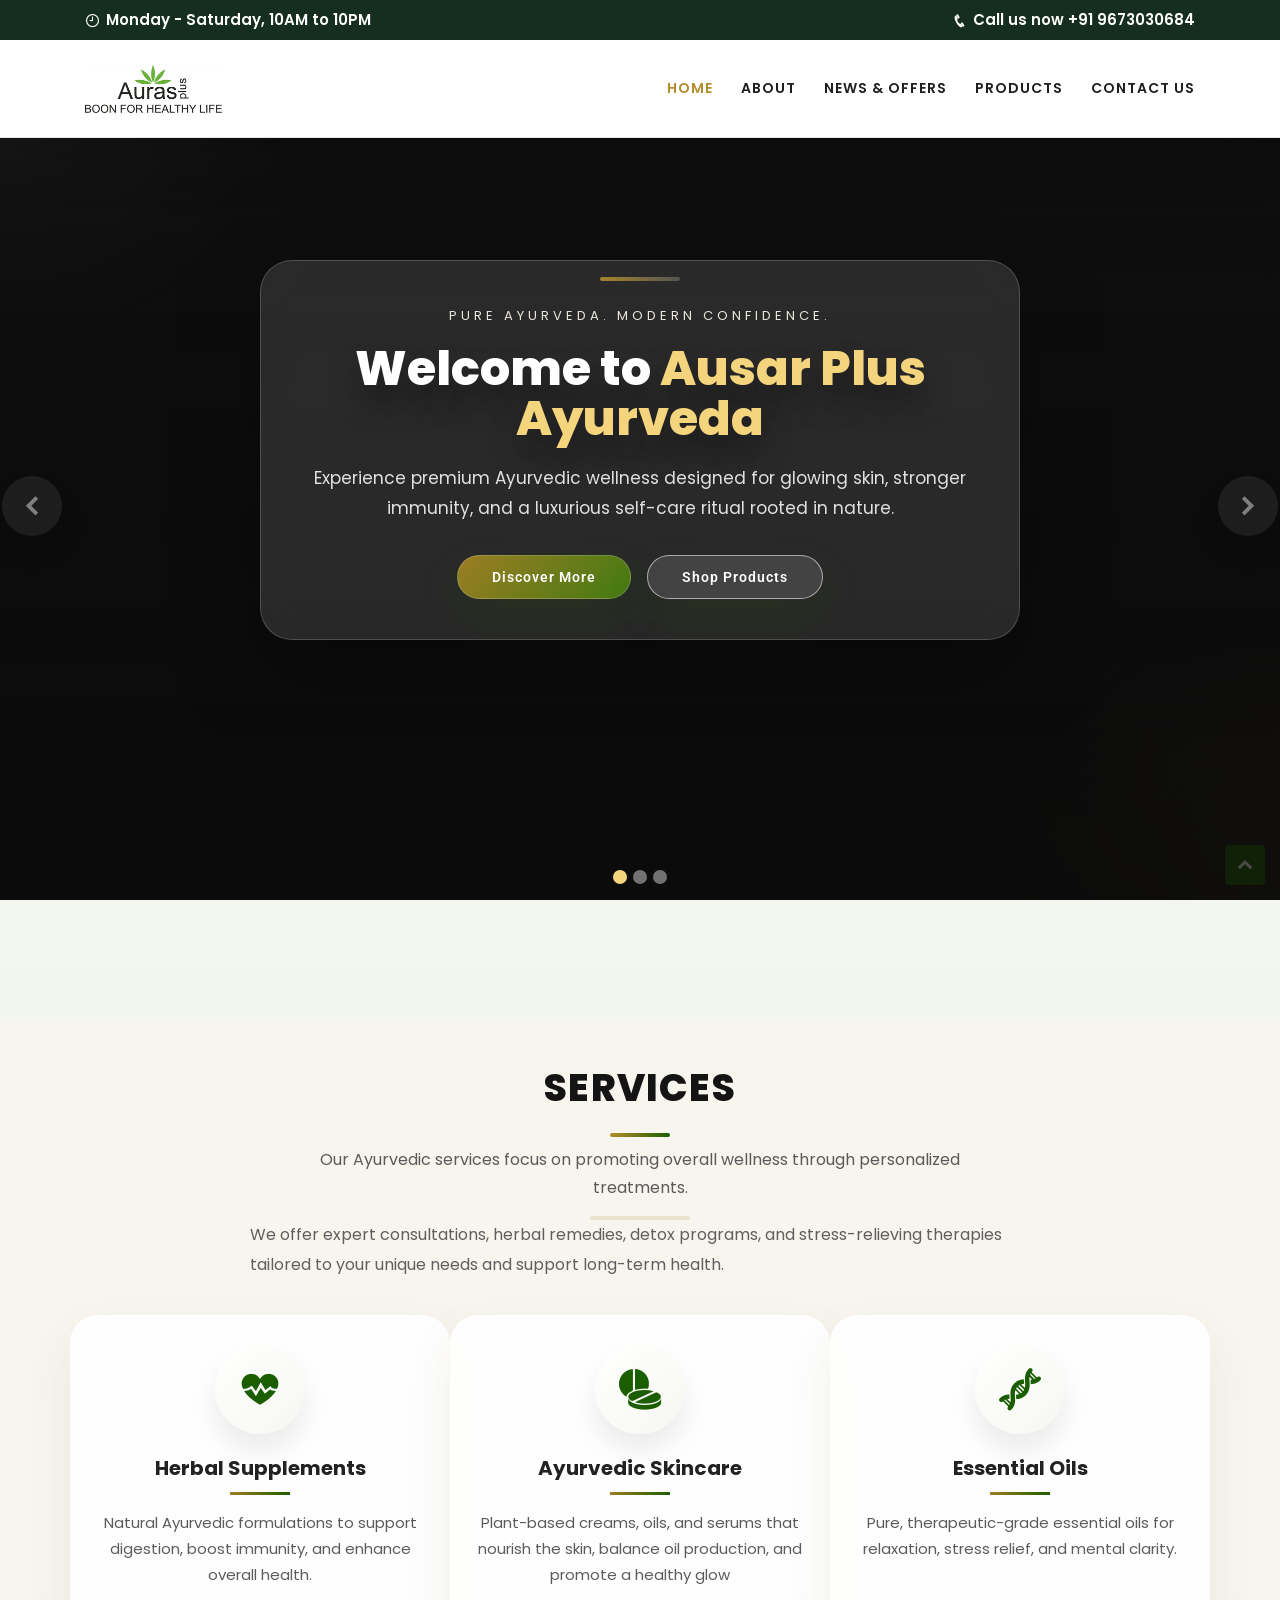
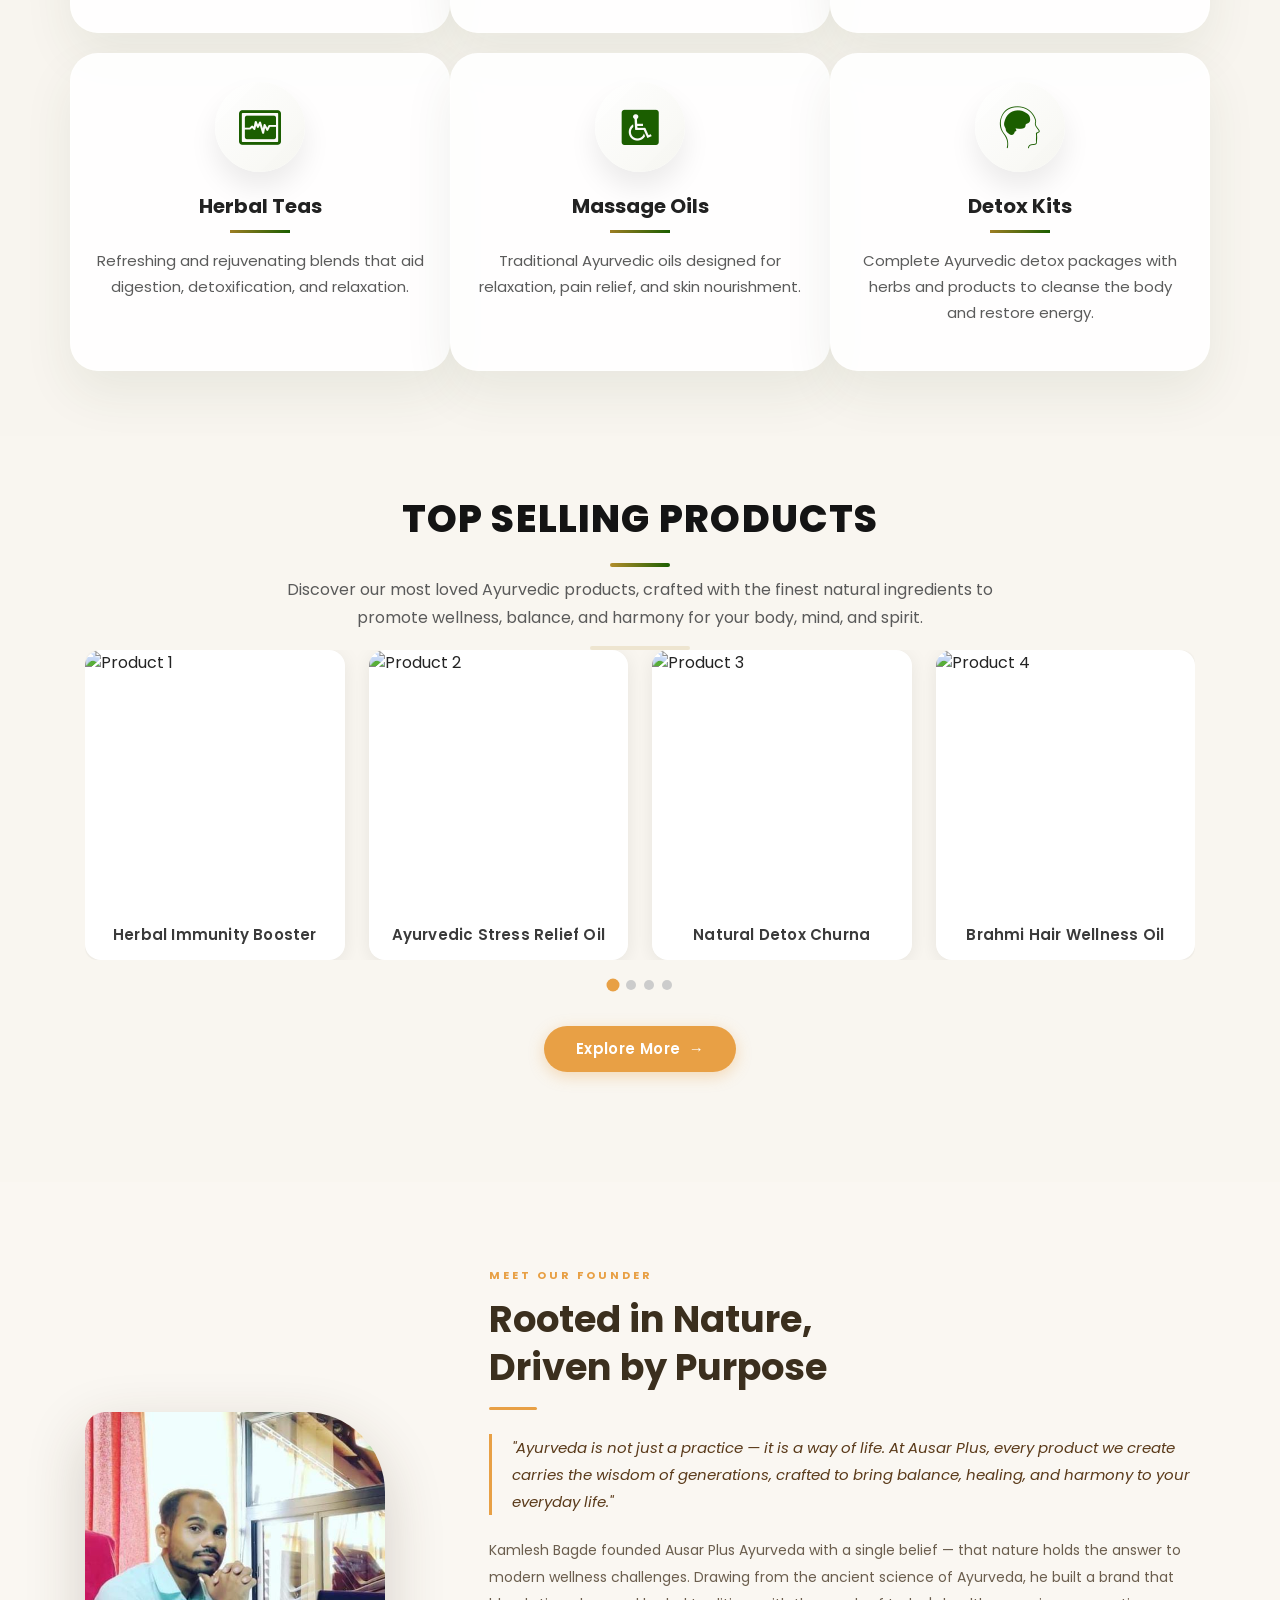
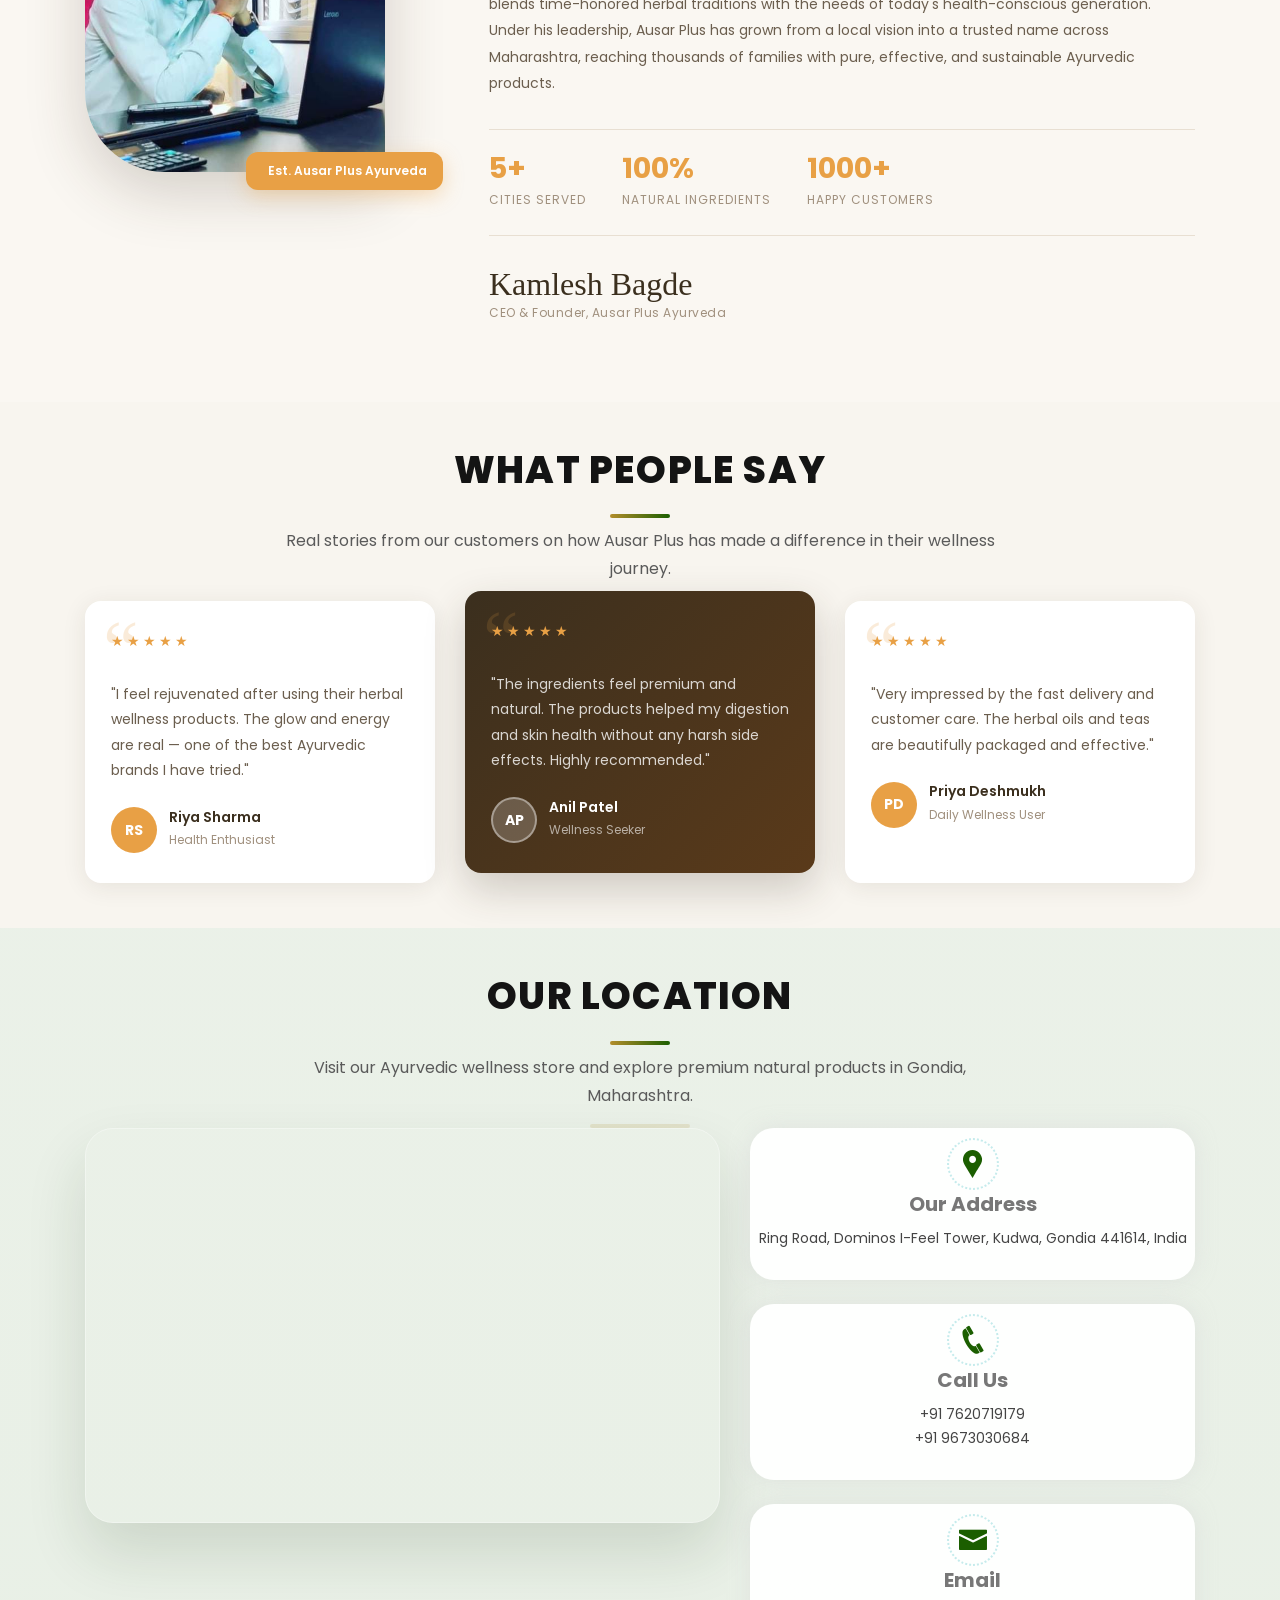
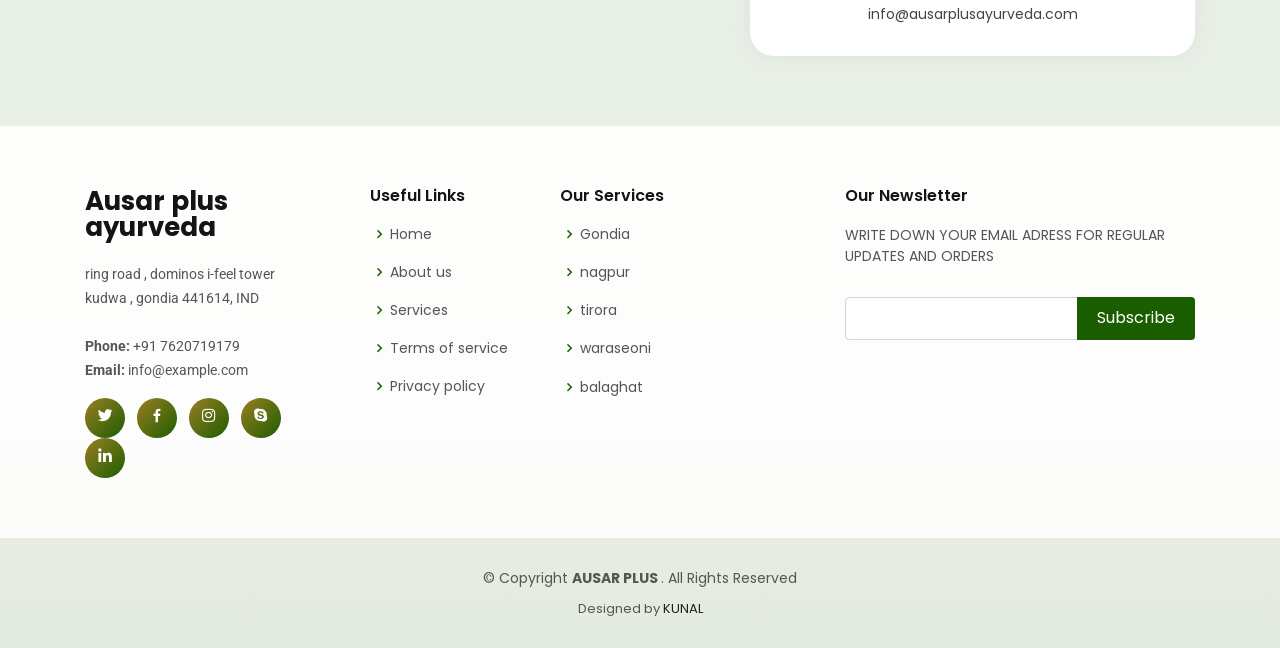
==== index.html @ 73519cf2 "Initial commit - Ausar Plus website" ====
<!DOCTYPE html>
<html lang="en">

<head>
  <meta charset="utf-8">
  <meta content="width=device-width, initial-scale=1.0" name="viewport">

  <title>Ausar Plus Ayurveda | Premium Ayurvedic Wellness</title>
  <meta content="Experience premium Ayurvedic products and wellness solutions with modern design, advanced animations, and a luxurious user experience." name="description">
  <meta content="Ayurveda, herbal products, wellness, premium, ayurvedic, natural, health" name="keywords">

  <!-- Favicons -->
  <link href="assets/img/favicon.png" rel="icon">
  <link href="assets/img/apple-touch-icon.png" rel="apple-touch-icon">

  <!-- Google Fonts -->
  <link rel="preconnect" href="https://fonts.googleapis.com">
  <link rel="preconnect" href="https://fonts.gstatic.com" crossorigin>
  <link
    href="https://fonts.googleapis.com/css?family=Open+Sans:300,300i,400,400i,600,600i,700,700i|Roboto:300,300i,400,400i,500,500i,600,600i,700,700i|Poppins:300,300i,400,400i,500,500i,600,600i,700,700i"
    rel="stylesheet">

  <!-- Vendor CSS Files -->
  <link href="assets/vendor/bootstrap/css/bootstrap.min.css" rel="stylesheet">
  <link href="assets/vendor/icofont/icofont.min.css" rel="stylesheet">
  <link href="assets/vendor/boxicons/css/boxicons.min.css" rel="stylesheet">
  <link href="assets/vendor/animate.css/animate.min.css" rel="stylesheet">
  <link href="assets/vendor/owl.carousel/assets/owl.carousel.min.css" rel="stylesheet">
  <link href="assets/vendor/venobox/venobox.css" rel="stylesheet">
  <link href="assets/vendor/aos/aos.css" rel="stylesheet">

  <link href="assets/css/style.css" rel="stylesheet">

</head>

<body class="homepage">
  <!-- ======= Loading Screen ======= -->
<div id="ausar-loader">
  <div class="loader-content">
    <div class="loader-logo">Ausar <span>Plus</span></div>
    <div class="loader-tagline">Healing Through Nature</div>
    <div class="loader-line"></div>
  </div>
</div>
  <a href="#main" class="skip-link">Skip to main content</a>

  <!-- ======= Top Bar ======= -->
  <div id="topbar" class="d-none d-lg-flex align-items-center fixed-top">
    <div class="container d-flex align-items-center justify-content-between">
      <div class="d-flex align-items-center">
        <i class="icofont-clock-time"></i> Monday - Saturday, 10AM to 10PM
      </div>
      <div class="d-flex align-items-center">
        <i class="icofont-phone"></i> Call us now +91 9673030684
      </div>
    </div>
  </div>

  <!-- ======= Header ======= -->
  <header id="header" class="fixed-top">
    <div class="container d-flex align-items-center">

      <a href="index.html" class="logo mr-auto"><img src="assets/img/logo.png" alt="Ausar Plus logo"></a>


      <nav class="nav-menu d-none d-lg-block" aria-label="Primary">
        <ul>
          <li class="active"><a href="index.html">Home</a></li>
          <li><a href="about.html">About</a></li>
          <li><a href="blog.html">News &amp; Offers</a></li>
          <li><a href="products.html">Products</a></li>
          <li><a href="contact.html">Contact Us</a></li>
        </ul>
      </nav><!-- .nav-menu -->
    </div>
  </header><!-- End Header -->

  <!-- ======= Hero Section ======= -->
  <section id="hero">
    <div id="heroCarousel" class="carousel slide carousel-fade" data-ride="carousel" data-interval="7000">

      <ol class="carousel-indicators" id="hero-carousel-indicators"></ol>

      <div class="carousel-inner" role="listbox">

        <!-- Slide 1 -->
        <div class="carousel-item active" style="background-image: url(assets/img/slide/slide-1.jpg)">
          <div class="container">
            <div class="hero-content" data-aos="fade-up" data-aos-delay="150">
              <p class="hero-subtitle">Pure Ayurveda. Modern Confidence.</p>
              <h2>Welcome to <span>Ausar Plus Ayurveda</span></h2>
              <p class="hero-description">Experience premium Ayurvedic wellness designed for glowing skin, stronger immunity, and a luxurious self-care ritual rooted in nature.</p>
              <div class="hero-actions">
                <a href="#services" class="btn-get-started scrollto">Discover More</a>
                <a href="products.html" class="btn-get-started btn-outline">Shop Products</a>
              </div>
            </div>
          </div>
        </div>

        <!-- Slide 2 -->
        <div class="carousel-item" style="background-image: url(assets/img/slide/slide-2.jpg)">
          <div class="container">
            <div class="hero-content" data-aos="fade-up" data-aos-delay="150">
              <p class="hero-subtitle">Mission Statement</p>
              <h2>Our Mission</h2>
              <p class="hero-description">We craft advanced Ayurvedic formulas with premium botanical extracts to deliver visible wellness results without harsh chemicals.</p>
              <a href="#services" class="btn-get-started scrollto">Explore Products</a>
            </div>
          </div>
        </div>

        <!-- Slide 3 -->
        <div class="carousel-item" style="background-image: url(assets/img/slide/slide-3.jpg)">
          <div class="container">
            <div class="hero-content" data-aos="fade-up" data-aos-delay="150">
              <p class="hero-subtitle">Brand Vision</p>
              <h2>Our Vision</h2>
              <p class="hero-description">To redefine Ayurvedic care with premium, modern experiences that feel refined, trustworthy, and truly transformational.</p>
              <a href="#services" class="btn-get-started scrollto">Learn More</a>
            </div>
          </div>
        </div>

      </div>

      <a class="carousel-control-prev" href="#heroCarousel" role="button" data-slide="prev">
        <span class="carousel-control-prev-icon icofont-simple-left" aria-hidden="true"></span>
        <span class="sr-only">Previous</span>
      </a>

      <a class="carousel-control-next" href="#heroCarousel" role="button" data-slide="next">
        <span class="carousel-control-next-icon icofont-simple-right" aria-hidden="true"></span>
        <span class="sr-only">Next</span>
      </a>

    </div>
  </section><!-- End Hero -->

  <main id="main">

    <!-- ======= Services Section ======= -->
    <section id="services" class="services services section-bg">
      <div class="container" data-aos="fade-up">

        <div class="section-title">
          <h2>Services</h2>
          <p>Our Ayurvedic services focus on promoting overall wellness through personalized treatments.</p>
        </div>
        <p class="section-description">We offer expert consultations, herbal remedies, detox programs, and stress-relieving therapies                  tailored to your unique needs and support long-term health.</p>

        <div class="row">
          <div class="col-lg-4 col-md-6 icon-box" data-aos="zoom-in" data-aos-delay="100">
            <div class="icon"><i class="icofont-heart-beat"></i></div>
            <h4 class="title"><a href="">Herbal Supplements</a></h4>
            <p class="description">Natural Ayurvedic formulations to support digestion, boost immunity, and enhance overall health.</p>
          </div>
          <div class="col-lg-4 col-md-6 icon-box" data-aos="zoom-in" data-aos-delay="200">
            <div class="icon"><i class="icofont-drug"></i></div>
            <h4 class="title"><a href="">Ayurvedic Skincare</a></h4>
            <p class="description">Plant-based creams, oils, and serums that nourish the skin, balance oil production, and promote a healthy glow</p>
          </div>
          <div class="col-lg-4 col-md-6 icon-box" data-aos="zoom-in" data-aos-delay="300">
            <div class="icon"><i class="icofont-dna-alt-2"></i></div>
            <h4 class="title"><a href="">Essential Oils</a></h4>
            <p class="description"> Pure, therapeutic-grade essential oils for relaxation, stress relief, and mental clarity.</p>
          </div>
          <div class="col-lg-4 col-md-6 icon-box" data-aos="zoom-in" data-aos-delay="100">
            <div class="icon"><i class="icofont-heartbeat"></i></div>
            <h4 class="title"><a href="">Herbal Teas</a></h4>
            <p class="description">Refreshing and rejuvenating blends that aid digestion, detoxification, and relaxation.</p>
          </div>
          <div class="col-lg-4 col-md-6 icon-box" data-aos="zoom-in" data-aos-delay="200">
            <div class="icon"><i class="icofont-disabled"></i></div>
            <h4 class="title"><a href="">Massage Oils</a></h4>
            <p class="description">Traditional Ayurvedic oils designed for relaxation, pain relief, and skin nourishment.</p>
          </div>
          <div class="col-lg-4 col-md-6 icon-box" data-aos="zoom-in" data-aos-delay="300">
            <div class="icon"><i class="icofont-autism"></i></div>
            <h4 class="title"><a href="">Detox Kits</a></h4>
            <p class="description">Complete Ayurvedic detox packages with herbs and products to cleanse the body and restore energy.</p>
          </div>
        </div>

      </div>
    </section><!-- End Services Section -->







<!-- ======= Top Selling Products Section ======= -->
<section id="top-selling" class="top-selling">
  <div class="container" data-aos="fade-up">

    <div class="section-title">
      <h2>Top Selling Products</h2>
      <p>Discover our most loved Ayurvedic products, crafted with the finest natural ingredients to promote
        wellness, balance, and harmony for your body, mind, and spirit.</p>
    </div>

    <div class="products-carousel-wrapper" data-aos="fade-up" data-aos-delay="100">
      <div class="products-track-container">
        <div class="products-track">

          <!-- Product 1 -->
          <div class="product-card">
            <div class="product-img-wrapper">
              <img loading="lazy" src="assets/img/products/product-1.jpg" alt="Product 1">
              <div class="product-overlay">
                <span class="product-badge">Best Seller</span>
              </div>
            </div>
            <div class="product-info">
              <h4>Herbal Immunity Booster</h4>
            </div>
          </div>

          <!-- Product 2 -->
          <div class="product-card">
            <div class="product-img-wrapper">
              <img loading="lazy" src="assets/img/products/product-2.jpg" alt="Product 2">
              <div class="product-overlay">
                <span class="product-badge">Best Seller</span>
              </div>
            </div>
            <div class="product-info">
              <h4>Ayurvedic Stress Relief Oil</h4>
            </div>
          </div>

          <!-- Product 3 -->
          <div class="product-card">
            <div class="product-img-wrapper">
              <img loading="lazy" src="assets/img/products/product-3.jpg" alt="Product 3">
              <div class="product-overlay">
                <span class="product-badge">Best Seller</span>
              </div>
            </div>
            <div class="product-info">
              <h4>Natural Detox Churna</h4>
            </div>
          </div>

          <!-- Product 4 -->
          <div class="product-card">
            <div class="product-img-wrapper">
              <img loading="lazy" src="assets/img/products/product-4.jpg" alt="Product 4">
              <div class="product-overlay">
                <span class="product-badge">Best Seller</span>
              </div>
            </div>
            <div class="product-info">
              <h4>Brahmi Hair Wellness Oil</h4>
            </div>
          </div>

        </div><!-- end products-track -->
      </div><!-- end track container -->

    <!-- Only show arrows on mobile/tablet -->
<button class="carousel-btn prev-btn" aria-label="Previous">&#8592;</button>
<button class="carousel-btn next-btn" aria-label="Next">&#8594;</button>

<!-- Dots for mobile -->
<div class="carousel-dots">
  <span class="dot active" data-index="0"></span>
  <span class="dot" data-index="1"></span>
  <span class="dot" data-index="2"></span>
  <span class="dot" data-index="3"></span>
</div>

<!-- Explore More Button -->
<div class="explore-btn-wrapper">
  <a href="products.html" class="explore-btn">Explore More <span>&#8594;</span></a>
</div>

  </div>
</section><!-- End Top Selling Products Section -->

<!-- ======= Founder Section ======= -->
<section id="founder" class="founder-section">
  <div class="container" data-aos="fade-up">

    <div class="founder-wrapper">

      <!-- Photo Side -->
      <div class="founder-photo-col" data-aos="fade-right" data-aos-delay="100">
        <div class="founder-img-frame">
          <img src="assets/img/doctors/kamlesh.jpg" alt="Kamlesh Bagde - Founder of Ausar Plus">
          <!-- Replace above div with this once photo is ready: -->
          <!-- <img src="assets/img/founder.jpg" alt="Kamlesh Bagde - Founder of Ausar Plus"> -->
          <div class="founder-badge">
            <i class="bx bxs-leaf"></i>
            Est. Ausar Plus Ayurveda
          </div>
        </div>
      </div>

      <!-- Content Side -->
      <div class="founder-content-col" data-aos="fade-left" data-aos-delay="200">
        <span class="founder-eyebrow">Meet Our Founder</span>
        <h2 class="founder-heading">Rooted in Nature, <br>Driven by Purpose</h2>
        <div class="founder-divider"></div>

        <blockquote class="founder-quote">
          "Ayurveda is not just a practice — it is a way of life. At Ausar Plus, every product we create carries the wisdom of generations, crafted to bring balance, healing, and harmony to your everyday life."
        </blockquote>

        <p class="founder-bio">
          Kamlesh Bagde founded Ausar Plus Ayurveda with a single belief — that nature holds the answer to modern wellness challenges. 
          Drawing from the ancient science of Ayurveda, he built a brand that blends time-honored herbal traditions with the needs of today's health-conscious generation. 
          Under his leadership, Ausar Plus has grown from a local vision into a trusted name across Maharashtra, reaching thousands of families with pure, effective, and sustainable Ayurvedic products.
        </p>

        <div class="founder-stats">
          <div class="founder-stat">
            <strong>5+</strong>
            <span>Cities Served</span>
          </div>
          <div class="founder-stat">
            <strong>100%</strong>
            <span>Natural Ingredients</span>
          </div>
          <div class="founder-stat">
            <strong>1000+</strong>
            <span>Happy Customers</span>
          </div>
        </div>

        <div class="founder-signature">
          <div class="signature-text">Kamlesh Bagde</div>
          <span>CEO &amp; Founder, Ausar Plus Ayurveda</span>
        </div>
      </div>

    </div>
  </div>
</section>
<!-- End Founder Section -->

  <!-- ======= Testimonials Section ======= -->
<section id="testimonials" class="testimonials section-bg">
  <div class="container" data-aos="fade-up">

    <div class="section-title">
      <h2>What People Say</h2>
      <p>Real stories from our customers on how Ausar Plus has made a difference in their wellness journey.</p>
    </div>

    <div class="row g-4" data-aos="fade-up" data-aos-delay="100">

      <div class="col-lg-4 col-md-6">
        <div class="tcard">
          <div class="tcard-stars">★★★★★</div>
          <p>"I feel rejuvenated after using their herbal wellness products. The glow and energy are real — one of the best Ayurvedic brands I have tried."</p>
          <div class="tcard-author">
            <div class="tcard-avatar">RS</div>
            <div>
              <h5>Riya Sharma</h5>
              <span>Health Enthusiast</span>
            </div>
          </div>
        </div>
      </div>

      <div class="col-lg-4 col-md-6">
        <div class="tcard tcard-featured">
          <div class="tcard-stars">★★★★★</div>
          <p>"The ingredients feel premium and natural. The products helped my digestion and skin health without any harsh side effects. Highly recommended."</p>
          <div class="tcard-author">
            <div class="tcard-avatar">AP</div>
            <div>
              <h5>Anil Patel</h5>
              <span>Wellness Seeker</span>
            </div>
          </div>
        </div>
      </div>

      <div class="col-lg-4 col-md-6">
        <div class="tcard">
          <div class="tcard-stars">★★★★★</div>
          <p>"Very impressed by the fast delivery and customer care. The herbal oils and teas are beautifully packaged and effective."</p>
          <div class="tcard-author">
            <div class="tcard-avatar">PD</div>
            <div>
              <h5>Priya Deshmukh</h5>
              <span>Daily Wellness User</span>
            </div>
          </div>
        </div>
      </div>

    </div>
  </div>
</section>
<!-- End Testimonials Section -->
    <!-- ======= Location Section ======= -->
    <section id="location" class="contact">
      <div class="container" data-aos="fade-up">

        <div class="section-title">
          <h2>Our Location</h2>
          <p>Visit our Ayurvedic wellness store and explore premium natural products in Gondia, Maharashtra.</p>
        </div>

        <div class="row">
          <div class="col-lg-7">
            <div class="map-container">
              <iframe title="Ausar Plus location map" src="https://maps.google.com/maps?q=Gondia%20Maharashtra%20India&t=&z=13&ie=UTF8&iwloc=&output=embed" allowfullscreen loading="lazy"></iframe>
            </div>
          </div>
          <div class="col-lg-5 pt-4 pt-lg-0 content">
            <div class="info-box mb-4">
              <i class="icofont-google-map"></i>
              <h3>Our Address</h3>
              <p>Ring Road, Dominos I-Feel Tower, Kudwa, Gondia 441614, India</p>
            </div>
            <div class="info-box mb-4">
              <i class="icofont-phone"></i>
              <h3>Call Us</h3>
              <p>+91 7620719179<br>+91 9673030684</p>
            </div>
            <div class="info-box mb-4">
              <i class="icofont-envelope"></i>
              <h3>Email</h3>
              <p>info@ausarplusayurveda.com</p>
            </div>
          </div>
        </div>

      </div>
    </section><!-- End Location Section -->

    <!-- ======= Frequently Asked Questioins Section ======= -->
    <!-- <section id="faq" class="faq section-bg">
      <div class="container" data-aos="fade-up">

        <div class="section-title">
          <h2>Frequently Asked Questioins</h2>
          <p>Magnam dolores commodi suscipit. Necessitatibus eius consequatur ex aliquid fuga eum quidem. Sit sint
            consectetur velit. Quisquam quos quisquam cupiditate. Et nemo qui impedit suscipit alias ea. Quia fugiat sit
            in iste officiis commodi quidem hic quas.</p>
        </div>

        <ul class="faq-list" data-aos="fade-up" data-aos-delay="100">

          <li>
            <a data-toggle="collapse" class="" href="#faq1">Non consectetur a erat nam at lectus urna duis? <i
                class="icofont-simple-up"></i></a>
            <div id="faq1" class="collapse show" data-parent=".faq-list">
              <p>
                Feugiat pretium nibh ipsum consequat. Tempus iaculis urna id volutpat lacus laoreet non curabitur
                gravida. Venenatis lectus magna fringilla urna porttitor rhoncus dolor purus non.
              </p>
            </div>
          </li>

          <li>
            <a data-toggle="collapse" href="#faq2" class="collapsed">Feugiat scelerisque varius morbi enim nunc faucibus
              a pellentesque? <i class="icofont-simple-up"></i></a>
            <div id="faq2" class="collapse" data-parent=".faq-list">
              <p>
                Dolor sit amet consectetur adipiscing elit pellentesque habitant morbi. Id interdum velit laoreet id
                donec ultrices. Fringilla phasellus faucibus scelerisque eleifend donec pretium. Est pellentesque elit
                ullamcorper dignissim. Mauris ultrices eros in cursus turpis massa tincidunt dui.
              </p>
            </div>
          </li>

          <li>
            <a data-toggle="collapse" href="#faq3" class="collapsed">Dolor sit amet consectetur adipiscing elit
              pellentesque habitant morbi? <i class="icofont-simple-up"></i></a>
            <div id="faq3" class="collapse" data-parent=".faq-list">
              <p>
                Eleifend mi in nulla posuere sollicitudin aliquam ultrices sagittis orci. Faucibus pulvinar elementum
                integer enim. Sem nulla pharetra diam sit amet nisl suscipit. Rutrum tellus pellentesque eu tincidunt.
                Lectus urna duis convallis convallis tellus. Urna molestie at elementum eu facilisis sed odio morbi quis
              </p>
            </div>
          </li>

          <li>
            <a data-toggle="collapse" href="#faq4" class="collapsed">Ac odio tempor orci dapibus. Aliquam eleifend mi in
              nulla? <i class="icofont-simple-up"></i></a>
            <div id="faq4" class="collapse" data-parent=".faq-list">
              <p>
                Dolor sit amet consectetur adipiscing elit pellentesque habitant morbi. Id interdum velit laoreet id
                donec ultrices. Fringilla phasellus faucibus scelerisque eleifend donec pretium. Est pellentesque elit
                ullamcorper dignissim. Mauris ultrices eros in cursus turpis massa tincidunt dui.
              </p>
            </div>
          </li>

          <li>
            <a data-toggle="collapse" href="#faq5" class="collapsed">Tempus quam pellentesque nec nam aliquam sem et
              tortor consequat? <i class="icofont-simple-up"></i></a>
            <div id="faq5" class="collapse" data-parent=".faq-list">
              <p>
                Molestie a iaculis at erat pellentesque adipiscing commodo. Dignissim suspendisse in est ante in. Nunc
                vel risus commodo viverra maecenas accumsan. Sit amet nisl suscipit adipiscing bibendum est. Purus
                gravida quis blandit turpis cursus in
              </p>
            </div>
          </li>

          <li>
            <a data-toggle="collapse" href="#faq6" class="collapsed">Tortor vitae purus faucibus ornare. Varius vel
              pharetra vel turpis nunc eget lorem dolor? <i class="icofont-simple-up"></i></a>
            <div id="faq6" class="collapse" data-parent=".faq-list">
              <p>
                Lorem, ipsum dolor sit amet consectetur adipisicing elit. Expedita odio fuga cupiditate molestias quis repellendus nulla facere. Debitis autem beatae dolorum earum cum vero velit iure facere eveniet. Quas, in!
              </p>
            </div>
          </li>

        </ul>

      </div>
    </section>End Frequently Asked Questioins Section -->

    <!-- ======= Contact Section ======= -->
    
  </main><!-- End #main -->

  <!-- ======= Footer ======= -->
  <footer id="footer">
    <div class="footer-top">
      <div class="container">
        <div class="row">

          <div class="col-lg-3 col-md-6">
            <div class="footer-info">
              <h3>Ausar plus ayurveda</h3>
              <p>
                ring road , dominos i-feel tower <br>
                kudwa , gondia 441614, IND<br><br>
                <strong>Phone:</strong> +91 7620719179<br>
                <strong>Email:</strong> info@example.com<br>
              </p>
              <div class="social-links mt-3">
                <a href="#" class="twitter"><i class="bx bxl-twitter"></i></a>
                <a href="#" class="facebook"><i class="bx bxl-facebook"></i></a>
                <a href="#" class="instagram"><i class="bx bxl-instagram"></i></a>
                <a href="#" class="google-plus"><i class="bx bxl-skype"></i></a>
                <a href="#" class="linkedin"><i class="bx bxl-linkedin"></i></a>
              </div>
            </div>
          </div>

          <div class="col-lg-2 col-md-6 footer-links">
            <h4>Useful Links</h4>
            <ul>
              <li><i class="bx bx-chevron-right"></i> <a href="#">Home</a></li>
              <li><i class="bx bx-chevron-right"></i> <a href="#">About us</a></li>
              <li><i class="bx bx-chevron-right"></i> <a href="#">Services</a></li>
              <li><i class="bx bx-chevron-right"></i> <a href="#">Terms of service</a></li>
              <li><i class="bx bx-chevron-right"></i> <a href="#">Privacy policy</a></li>
            </ul>
          </div>

          <div class="col-lg-3 col-md-6 footer-links">
            <h4>Our Services</h4>
            <ul>
              <li><i class="bx bx-chevron-right"></i> <a href="#">Gondia</a></li>
              <li><i class="bx bx-chevron-right"></i> <a href="#">nagpur</a></li>
              <li><i class="bx bx-chevron-right"></i> <a href="#">tirora</a></li>
              <li><i class="bx bx-chevron-right"></i> <a href="#">waraseoni</a></li>
              <li><i class="bx bx-chevron-right"></i> <a href="#"></a>balaghat</li>
            </ul>
          </div>

          <div class="col-lg-4 col-md-6 footer-newsletter">
            <h4>Our Newsletter</h4>
            <p>WRITE DOWN YOUR EMAIL ADRESS FOR REGULAR UPDATES AND ORDERS </p>
            <form action="" method="post">
              <input type="email" name="email"><input type="submit" value="Subscribe">
            </form>

          </div>

        </div>
      </div>
    </div>

    <div class="container">
      <div class="copyright">
        &copy; Copyright <strong><span>AUSAR PLUS </span></strong>. All Rights Reserved
      </div>
      <div class="credits">

        Designed by <a href="https://wa.me/8552050638">KUNAL</a>

      </div>
    </div>
  </footer><!-- End Footer -->

  <div id="preloader"></div>
  <a href="#" class="back-to-top"><i class="icofont-simple-up"></i></a>

  <!-- Vendor JS Files -->
  <script src="assets/vendor/jquery/jquery.min.js"></script>
  <script src="assets/vendor/bootstrap/js/bootstrap.bundle.min.js"></script>
  <script src="assets/vendor/jquery.easing/jquery.easing.min.js"></script>
  <script src="assets/vendor/owl.carousel/owl.carousel.min.js"></script>
  <script src="assets/vendor/venobox/venobox.min.js"></script>
  <script src="assets/vendor/aos/aos.js"></script>

  <!-- Template Main JS File -->
  <script src="assets/js/main.js"></script>

</body>

</html>
---- assets/vendor/venobox/venobox.css ----
/* ------ venobox.css --------*/
.vbox-overlay *, .vbox-overlay *:before, .vbox-overlay *:after{
    -webkit-backface-visibility: hidden;
    -webkit-box-sizing:border-box;
    -moz-box-sizing:border-box;
    box-sizing:border-box;
}
.vbox-overlay * { 
    -webkit-backface-visibility: visible;
    backface-visibility: visible;
}
.vbox-overlay{
    display: -webkit-flex;
    display: flex;
    -webkit-flex-direction: column;
    flex-direction: column;
    -webkit-justify-content: center;
    justify-content: center;
    -webkit-align-items: center;
    align-items: center;
    position: fixed;
    left: 0;
    top: 0;
    bottom: 0;
    right: 0;
    z-index: 999999;
}

/* ----- navigation ----- */
.vbox-title{
    width: 100%;
    height: 40px;
    float: left;
    text-align: center;
    line-height: 28px;
    font-size: 12px;
    padding: 6px 50px;
    overflow: hidden;
    position: fixed;
    display: none;
    left: 0;
    z-index: 89;
}
.vbox-close{
    cursor: pointer;
    position: fixed;
    top: -1px;
    right: 0;
    width: 50px;
    height: 40px;
    padding: 6px;
    display: block;
    background-position:10px center;
    overflow: hidden;
    font-size: 24px;
    line-height: 1;
    text-align: center;
    z-index: 99;
}
.vbox-left{
    cursor: pointer;
    position: fixed;
    left: 0;
    height: 40px;
    overflow: hidden;
    line-height: 28px;
    font-size: 12px;
    z-index: 99;
    display: flex;
    align-items:center;
}
.vbox-num{
    display: inline-block;
    margin: 6px 0 6px 15px;
}
/* ----- Social share ----- */
.vbox-share{
    line-height: 28px;
    font-size: 12px;
    overflow: hidden;
    position: fixed;
    left: 0;
    z-index: 98;
    display: flex;
    align-items:center;
    justify-content: center;
    width: 100%;
    text-align: center;
}
.vbox-share svg{
    max-height: 28px;
    width: 28px;
    z-index: 10;
    margin-left: 12px;
    margin-top: 6px;
    margin-bottom: 6px;
    vertical-align: middle;
}


/* ----- navigation ARROWS ----- */
.vbox-next, .vbox-prev{
    position: fixed;
    top: 50%;
    margin-top: -15px;
    overflow: hidden;
    cursor: pointer;
    display: block;
    width: 45px;
    height: 45px;
    z-index: 99;
}
.vbox-next span, .vbox-prev span{
    position: relative;
    width: 20px;
    height: 20px;
    border: 2px solid transparent;
    border-top-color: #B6B6B6;
    border-right-color: #B6B6B6;
    text-indent: -100px;
    position: absolute;
    top: 8px;
    display: block;
}
.vbox-prev{
    left: 15px;
}
.vbox-next{
    right: 15px;
}
.vbox-prev span{
    left: 10px;
    -ms-transform: rotate(-135deg);
    -webkit-transform: rotate(-135deg);
    transform: rotate(-135deg);
}
.vbox-next span{
    -ms-transform: rotate(45deg);
    -webkit-transform: rotate(45deg);
    transform: rotate(45deg);
    right: 10px;
}
/* ------- inline window ------ */
.vbox-inline{
    width: 420px;
    height: 315px;
    height: 70vh;
    padding: 10px;
    background: #fff;
    margin: 0 auto;
    overflow: auto;
    text-align: left;
}
/* ------- Video & iFrames window ------ */
.venoframe{
    max-width: 100%;
    width: 100%;
    border: none;
    width: 100%;
    height: 260px;
    height: 70vh;
}
.venoframe.vbvid{
    height: 260px;
}
@media (min-width: 768px) {
    .venoframe, .vbox-inline{
        width: 90%;
        height: 360px;
        height: 70vh;
    }
    .venoframe.vbvid{
        width: 640px;
        height: 360px;
    }
}
@media (min-width: 992px) {
    .venoframe, .vbox-inline{
        max-width: 1200px;
        width: 80%;
        height: 540px;
        height: 70vh;
    }
    .venoframe.vbvid{
        width: 960px;
        height: 540px;
    }
}
/* 
Please do NOT edit this part! 
or at least read this note: http://i.imgur.com/7C0ws9e.gif
*/
.vbox-open{
    overflow: hidden;
}
.vbox-container{
    position: absolute;
    left: 0;
    right: 0;
    top: 0;
    bottom: 0;
    overflow-x: hidden;
    overflow-y: scroll;
    overflow-scrolling: touch;
    -webkit-overflow-scrolling: touch;
    z-index: 20;
    max-height: 100%;

}

.vbox-content{
    text-align: center;
    float: left;
    width: 100%;
    position: relative;
    overflow: hidden;
    padding: 20px 4%;
}
.vbox-container img{
    max-width: 100%;
    height: auto;
}
.vbox-figlio{
    box-shadow: 0 0 12px rgba(0,0,0,0.19), 0 6px 6px rgba(0,0,0,0.23);
    max-width: 100%;
    text-align: initial;
}
img.vbox-figlio{
    -webkit-user-select: none;
-khtml-user-select: none;
-moz-user-select: none;
-o-user-select: none;
user-select: none;
}
.vbox-content.swipe-left{
    margin-left: -200px !important;
}
.vbox-content.swipe-right{
    margin-left: 200px !important;
}
.vbox-animated{
    webkit-transition: margin 300ms ease-out;
    transition: margin 300ms ease-out;
}

/* ---------- preloader ----------
 * SPINKIT 
 * http://tobiasahlin.com/spinkit/
-------------------------------- */
.sk-double-bounce,.sk-rotating-plane{width:40px;height:40px;margin:40px auto}.sk-rotating-plane{background-color:#333;-webkit-animation:sk-rotatePlane 1.2s infinite ease-in-out;animation:sk-rotatePlane 1.2s infinite ease-in-out}@-webkit-keyframes sk-rotatePlane{0%{-webkit-transform:perspective(120px) rotateX(0) rotateY(0);transform:perspective(120px) rotateX(0) rotateY(0)}50%{-webkit-transform:perspective(120px) rotateX(-180.1deg) rotateY(0);transform:perspective(120px) rotateX(-180.1deg) rotateY(0)}100%{-webkit-transform:perspective(120px) rotateX(-180deg) rotateY(-179.9deg);transform:perspective(120px) rotateX(-180deg) rotateY(-179.9deg)}}@keyframes sk-rotatePlane{0%{-webkit-transform:perspective(120px) rotateX(0) rotateY(0);transform:perspective(120px) rotateX(0) rotateY(0)}50%{-webkit-transform:perspective(120px) rotateX(-180.1deg) rotateY(0);transform:perspective(120px) rotateX(-180.1deg) rotateY(0)}100%{-webkit-transform:perspective(120px) rotateX(-180deg) rotateY(-179.9deg);transform:perspective(120px) rotateX(-180deg) rotateY(-179.9deg)}}.sk-double-bounce{position:relative}.sk-double-bounce .sk-child{width:100%;height:100%;border-radius:50%;background-color:#333;opacity:.6;position:absolute;top:0;left:0;-webkit-animation:sk-doubleBounce 2s infinite ease-in-out;animation:sk-doubleBounce 2s infinite ease-in-out}.sk-chasing-dots .sk-child,.sk-spinner-pulse,.sk-three-bounce .sk-child{background-color:#333;border-radius:100%}.sk-double-bounce .sk-double-bounce2{-webkit-animation-delay:-1s;animation-delay:-1s}@-webkit-keyframes sk-doubleBounce{0%,100%{-webkit-transform:scale(0);transform:scale(0)}50%{-webkit-transform:scale(1);transform:scale(1)}}@keyframes sk-doubleBounce{0%,100%{-webkit-transform:scale(0);transform:scale(0)}50%{-webkit-transform:scale(1);transform:scale(1)}}.sk-wave{margin:40px auto;width:50px;height:40px;text-align:center;font-size:10px}.sk-wave .sk-rect{background-color:#333;height:100%;width:6px;display:inline-block;-webkit-animation:sk-waveStretchDelay 1.2s infinite ease-in-out;animation:sk-waveStretchDelay 1.2s infinite ease-in-out}.sk-wave .sk-rect1{-webkit-animation-delay:-1.2s;animation-delay:-1.2s}.sk-wave .sk-rect2{-webkit-animation-delay:-1.1s;animation-delay:-1.1s}.sk-wave .sk-rect3{-webkit-animation-delay:-1s;animation-delay:-1s}.sk-wave .sk-rect4{-webkit-animation-delay:-.9s;animation-delay:-.9s}.sk-wave .sk-rect5{-webkit-animation-delay:-.8s;animation-delay:-.8s}@-webkit-keyframes sk-waveStretchDelay{0%,100%,40%{-webkit-transform:scaleY(.4);transform:scaleY(.4)}20%{-webkit-transform:scaleY(1);transform:scaleY(1)}}@keyframes sk-waveStretchDelay{0%,100%,40%{-webkit-transform:scaleY(.4);transform:scaleY(.4)}20%{-webkit-transform:scaleY(1);transform:scaleY(1)}}.sk-wandering-cubes{margin:40px auto;width:40px;height:40px;position:relative}.sk-wandering-cubes .sk-cube{background-color:#333;width:10px;height:10px;position:absolute;top:0;left:0;-webkit-animation:sk-wanderingCube 1.8s ease-in-out -1.8s infinite both;animation:sk-wanderingCube 1.8s ease-in-out -1.8s infinite both}.sk-chasing-dots,.sk-spinner-pulse{width:40px;height:40px;margin:40px auto}.sk-wandering-cubes .sk-cube2{-webkit-animation-delay:-.9s;animation-delay:-.9s}@-webkit-keyframes sk-wanderingCube{0%{-webkit-transform:rotate(0);transform:rotate(0)}25%{-webkit-transform:translateX(30px) rotate(-90deg) scale(.5);transform:translateX(30px) rotate(-90deg) scale(.5)}50%{-webkit-transform:translateX(30px) translateY(30px) rotate(-179deg);transform:translateX(30px) translateY(30px) rotate(-179deg)}50.1%{-webkit-transform:translateX(30px) translateY(30px) rotate(-180deg);transform:translateX(30px) translateY(30px) rotate(-180deg)}75%{-webkit-transform:translateX(0) translateY(30px) rotate(-270deg) scale(.5);transform:translateX(0) translateY(30px) rotate(-270deg) scale(.5)}100%{-webkit-transform:rotate(-360deg);transform:rotate(-360deg)}}@keyframes sk-wanderingCube{0%{-webkit-transform:rotate(0);transform:rotate(0)}25%{-webkit-transform:translateX(30px) rotate(-90deg) scale(.5);transform:translateX(30px) rotate(-90deg) scale(.5)}50%{-webkit-transform:translateX(30px) translateY(30px) rotate(-179deg);transform:translateX(30px) translateY(30px) rotate(-179deg)}50.1%{-webkit-transform:translateX(30px) translateY(30px) rotate(-180deg);transform:translateX(30px) translateY(30px) rotate(-180deg)}75%{-webkit-transform:translateX(0) translateY(30px) rotate(-270deg) scale(.5);transform:translateX(0) translateY(30px) rotate(-270deg) scale(.5)}100%{-webkit-transform:rotate(-360deg);transform:rotate(-360deg)}}.sk-spinner-pulse{-webkit-animation:sk-pulseScaleOut 1s infinite ease-in-out;animation:sk-pulseScaleOut 1s infinite ease-in-out}@-webkit-keyframes sk-pulseScaleOut{0%{-webkit-transform:scale(0);transform:scale(0)}100%{-webkit-transform:scale(1);transform:scale(1);opacity:0}}@keyframes sk-pulseScaleOut{0%{-webkit-transform:scale(0);transform:scale(0)}100%{-webkit-transform:scale(1);transform:scale(1);opacity:0}}.sk-chasing-dots{position:relative;text-align:center;-webkit-animation:sk-chasingDotsRotate 2s infinite linear;animation:sk-chasingDotsRotate 2s infinite linear}.sk-chasing-dots .sk-child{width:60%;height:60%;display:inline-block;position:absolute;top:0;-webkit-animation:sk-chasingDotsBounce 2s infinite ease-in-out;animation:sk-chasingDotsBounce 2s infinite ease-in-out}.sk-chasing-dots .sk-dot2{top:auto;bottom:0;-webkit-animation-delay:-1s;animation-delay:-1s}@-webkit-keyframes sk-chasingDotsRotate{100%{-webkit-transform:rotate(360deg);transform:rotate(360deg)}}@keyframes sk-chasingDotsRotate{100%{-webkit-transform:rotate(360deg);transform:rotate(360deg)}}@-webkit-keyframes sk-chasingDotsBounce{0%,100%{-webkit-transform:scale(0);transform:scale(0)}50%{-webkit-transform:scale(1);transform:scale(1)}}@keyframes sk-chasingDotsBounce{0%,100%{-webkit-transform:scale(0);transform:scale(0)}50%{-webkit-transform:scale(1);transform:scale(1)}}.sk-three-bounce{margin:40px auto;width:80px;text-align:center}.sk-three-bounce .sk-child{width:20px;height:20px;display:inline-block;-webkit-animation:sk-three-bounce 1.4s ease-in-out 0s infinite both;animation:sk-three-bounce 1.4s ease-in-out 0s infinite both}.sk-circle .sk-child:before,.sk-fading-circle .sk-circle:before{display:block;border-radius:100%;content:'';background-color:#333}.sk-three-bounce .sk-bounce1{-webkit-animation-delay:-.32s;animation-delay:-.32s}.sk-three-bounce .sk-bounce2{-webkit-animation-delay:-.16s;animation-delay:-.16s}@-webkit-keyframes sk-three-bounce{0%,100%,80%{-webkit-transform:scale(0);transform:scale(0)}40%{-webkit-transform:scale(1);transform:scale(1)}}@keyframes sk-three-bounce{0%,100%,80%{-webkit-transform:scale(0);transform:scale(0)}40%{-webkit-transform:scale(1);transform:scale(1)}}.sk-circle{margin:40px auto;width:40px;height:40px;position:relative}.sk-circle .sk-child{width:100%;height:100%;position:absolute;left:0;top:0}.sk-circle .sk-child:before{margin:0 auto;width:15%;height:15%;-webkit-animation:sk-circleBounceDelay 1.2s infinite ease-in-out both;animation:sk-circleBounceDelay 1.2s infinite ease-in-out both}.sk-circle .sk-circle2{-webkit-transform:rotate(30deg);-ms-transform:rotate(30deg);transform:rotate(30deg)}.sk-circle .sk-circle3{-webkit-transform:rotate(60deg);-ms-transform:rotate(60deg);transform:rotate(60deg)}.sk-circle .sk-circle4{-webkit-transform:rotate(90deg);-ms-transform:rotate(90deg);transform:rotate(90deg)}.sk-circle .sk-circle5{-webkit-transform:rotate(120deg);-ms-transform:rotate(120deg);transform:rotate(120deg)}.sk-circle .sk-circle6{-webkit-transform:rotate(150deg);-ms-transform:rotate(150deg);transform:rotate(150deg)}.sk-circle .sk-circle7{-webkit-transform:rotate(180deg);-ms-transform:rotate(180deg);transform:rotate(180deg)}.sk-circle .sk-circle8{-webkit-transform:rotate(210deg);-ms-transform:rotate(210deg);transform:rotate(210deg)}.sk-circle .sk-circle9{-webkit-transform:rotate(240deg);-ms-transform:rotate(240deg);transform:rotate(240deg)}.sk-circle .sk-circle10{-webkit-transform:rotate(270deg);-ms-transform:rotate(270deg);transform:rotate(270deg)}.sk-circle .sk-circle11{-webkit-transform:rotate(300deg);-ms-transform:rotate(300deg);transform:rotate(300deg)}.sk-circle .sk-circle12{-webkit-transform:rotate(330deg);-ms-transform:rotate(330deg);transform:rotate(330deg)}.sk-circle .sk-circle2:before{-webkit-animation-delay:-1.1s;animation-delay:-1.1s}.sk-circle .sk-circle3:before{-webkit-animation-delay:-1s;animation-delay:-1s}.sk-circle .sk-circle4:before{-webkit-animation-delay:-.9s;animation-delay:-.9s}.sk-circle .sk-circle5:before{-webkit-animation-delay:-.8s;animation-delay:-.8s}.sk-circle .sk-circle6:before{-webkit-animation-delay:-.7s;animation-delay:-.7s}.sk-circle .sk-circle7:before{-webkit-animation-delay:-.6s;animation-delay:-.6s}.sk-circle .sk-circle8:before{-webkit-animation-delay:-.5s;animation-delay:-.5s}.sk-circle .sk-circle9:before{-webkit-animation-delay:-.4s;animation-delay:-.4s}.sk-circle .sk-circle10:before{-webkit-animation-delay:-.3s;animation-delay:-.3s}.sk-circle .sk-circle11:before{-webkit-animation-delay:-.2s;animation-delay:-.2s}.sk-circle .sk-circle12:before{-webkit-animation-delay:-.1s;animation-delay:-.1s}@-webkit-keyframes sk-circleBounceDelay{0%,100%,80%{-webkit-transform:scale(0);transform:scale(0)}40%{-webkit-transform:scale(1);transform:scale(1)}}@keyframes sk-circleBounceDelay{0%,100%,80%{-webkit-transform:scale(0);transform:scale(0)}40%{-webkit-transform:scale(1);transform:scale(1)}}.sk-cube-grid{width:40px;height:40px;margin:40px auto}.sk-cube-grid .sk-cube{width:33.33%;height:33.33%;background-color:#333;float:left;-webkit-animation:sk-cubeGridScaleDelay 1.3s infinite ease-in-out;animation:sk-cubeGridScaleDelay 1.3s infinite ease-in-out}.sk-cube-grid .sk-cube1{-webkit-animation-delay:.2s;animation-delay:.2s}.sk-cube-grid .sk-cube2{-webkit-animation-delay:.3s;animation-delay:.3s}.sk-cube-grid .sk-cube3{-webkit-animation-delay:.4s;animation-delay:.4s}.sk-cube-grid .sk-cube4{-webkit-animation-delay:.1s;animation-delay:.1s}.sk-cube-grid .sk-cube5{-webkit-animation-delay:.2s;animation-delay:.2s}.sk-cube-grid .sk-cube6{-webkit-animation-delay:.3s;animation-delay:.3s}.sk-cube-grid .sk-cube7{-webkit-animation-delay:0ms;animation-delay:0ms}.sk-cube-grid .sk-cube8{-webkit-animation-delay:.1s;animation-delay:.1s}.sk-cube-grid .sk-cube9{-webkit-animation-delay:.2s;animation-delay:.2s}@-webkit-keyframes sk-cubeGridScaleDelay{0%,100%,70%{-webkit-transform:scale3D(1,1,1);transform:scale3D(1,1,1)}35%{-webkit-transform:scale3D(0,0,1);transform:scale3D(0,0,1)}}@keyframes sk-cubeGridScaleDelay{0%,100%,70%{-webkit-transform:scale3D(1,1,1);transform:scale3D(1,1,1)}35%{-webkit-transform:scale3D(0,0,1);transform:scale3D(0,0,1)}}.sk-fading-circle{margin:40px auto;width:40px;height:40px;position:relative}.sk-fading-circle .sk-circle{width:100%;height:100%;position:absolute;left:0;top:0}.sk-fading-circle .sk-circle:before{margin:0 auto;width:15%;height:15%;-webkit-animation:sk-circleFadeDelay 1.2s infinite ease-in-out both;animation:sk-circleFadeDelay 1.2s infinite ease-in-out both}.sk-fading-circle .sk-circle2{-webkit-transform:rotate(30deg);-ms-transform:rotate(30deg);transform:rotate(30deg)}.sk-fading-circle .sk-circle3{-webkit-transform:rotate(60deg);-ms-transform:rotate(60deg);transform:rotate(60deg)}.sk-fading-circle .sk-circle4{-webkit-transform:rotate(90deg);-ms-transform:rotate(90deg);transform:rotate(90deg)}.sk-fading-circle .sk-circle5{-webkit-transform:rotate(120deg);-ms-transform:rotate(120deg);transform:rotate(120deg)}.sk-fading-circle .sk-circle6{-webkit-transform:rotate(150deg);-ms-transform:rotate(150deg);transform:rotate(150deg)}.sk-fading-circle .sk-circle7{-webkit-transform:rotate(180deg);-ms-transform:rotate(180deg);transform:rotate(180deg)}.sk-fading-circle .sk-circle8{-webkit-transform:rotate(210deg);-ms-transform:rotate(210deg);transform:rotate(210deg)}.sk-fading-circle .sk-circle9{-webkit-transform:rotate(240deg);-ms-transform:rotate(240deg);transform:rotate(240deg)}.sk-fading-circle .sk-circle10{-webkit-transform:rotate(270deg);-ms-transform:rotate(270deg);transform:rotate(270deg)}.sk-fading-circle .sk-circle11{-webkit-transform:rotate(300deg);-ms-transform:rotate(300deg);transform:rotate(300deg)}.sk-fading-circle .sk-circle12{-webkit-transform:rotate(330deg);-ms-transform:rotate(330deg);transform:rotate(330deg)}.sk-fading-circle .sk-circle2:before{-webkit-animation-delay:-1.1s;animation-delay:-1.1s}.sk-fading-circle .sk-circle3:before{-webkit-animation-delay:-1s;animation-delay:-1s}.sk-fading-circle .sk-circle4:before{-webkit-animation-delay:-.9s;animation-delay:-.9s}.sk-fading-circle .sk-circle5:before{-webkit-animation-delay:-.8s;animation-delay:-.8s}.sk-fading-circle .sk-circle6:before{-webkit-animation-delay:-.7s;animation-delay:-.7s}.sk-fading-circle .sk-circle7:before{-webkit-animation-delay:-.6s;animation-delay:-.6s}.sk-fading-circle .sk-circle8:before{-webkit-animation-delay:-.5s;animation-delay:-.5s}.sk-fading-circle .sk-circle9:before{-webkit-animation-delay:-.4s;animation-delay:-.4s}.sk-fading-circle .sk-circle10:before{-webkit-animation-delay:-.3s;animation-delay:-.3s}.sk-fading-circle .sk-circle11:before{-webkit-animation-delay:-.2s;animation-delay:-.2s}.sk-fading-circle .sk-circle12:before{-webkit-animation-delay:-.1s;animation-delay:-.1s}@-webkit-keyframes sk-circleFadeDelay{0%,100%,39%{opacity:0}40%{opacity:1}}@keyframes sk-circleFadeDelay{0%,100%,39%{opacity:0}40%{opacity:1}}.sk-folding-cube{margin:40px auto;width:40px;height:40px;position:relative;-webkit-transform:rotateZ(45deg);transform:rotateZ(45deg)}.sk-folding-cube .sk-cube{float:left;width:50%;height:50%;position:relative;-webkit-transform:scale(1.1);-ms-transform:scale(1.1);transform:scale(1.1)}.sk-folding-cube .sk-cube:before{content:'';position:absolute;top:0;left:0;width:100%;height:100%;background-color:#333;-webkit-animation:sk-foldCubeAngle 2.4s infinite linear both;animation:sk-foldCubeAngle 2.4s infinite linear both;-webkit-transform-origin:100% 100%;-ms-transform-origin:100% 100%;transform-origin:100% 100%}.sk-folding-cube .sk-cube2{-webkit-transform:scale(1.1) rotateZ(90deg);transform:scale(1.1) rotateZ(90deg)}.sk-folding-cube .sk-cube3{-webkit-transform:scale(1.1) rotateZ(180deg);transform:scale(1.1) rotateZ(180deg)}.sk-folding-cube .sk-cube4{-webkit-transform:scale(1.1) rotateZ(270deg);transform:scale(1.1) rotateZ(270deg)}.sk-folding-cube .sk-cube2:before{-webkit-animation-delay:.3s;animation-delay:.3s}.sk-folding-cube .sk-cube3:before{-webkit-animation-delay:.6s;animation-delay:.6s}.sk-folding-cube .sk-cube4:before{-webkit-animation-delay:.9s;animation-delay:.9s}@-webkit-keyframes sk-foldCubeAngle{0%,10%{-webkit-transform:perspective(140px) rotateX(-180deg);transform:perspective(140px) rotateX(-180deg);opacity:0}25%,75%{-webkit-transform:perspective(140px) rotateX(0);transform:perspective(140px) rotateX(0);opacity:1}100%,90%{-webkit-transform:perspective(140px) rotateY(180deg);transform:perspective(140px) rotateY(180deg);opacity:0}}@keyframes sk-foldCubeAngle{0%,10%{-webkit-transform:perspective(140px) rotateX(-180deg);transform:perspective(140px) rotateX(-180deg);opacity:0}25%,75%{-webkit-transform:perspective(140px) rotateX(0);transform:perspective(140px) rotateX(0);opacity:1}100%,90%{-webkit-transform:perspective(140px) rotateY(180deg);transform:perspective(140px) rotateY(180deg);opacity:0}}
---- assets/css/style.css ----
body {
  font-family: "Poppins", sans-serif;
  color: #242424;
  background: linear-gradient(180deg, #f6f7f2 0%, #e7efe5 100%);
  overflow-x: hidden;
}

body::before {
  content: "";
  position: fixed;
  inset: 0;
  background: radial-gradient(circle at top right, rgba(255, 255, 255, 0.45), transparent 25%),
    radial-gradient(circle at bottom left, rgba(179, 141, 43, 0.12), transparent 20%);
  pointer-events: none;
  z-index: -1;
}

a {
  color: #1f1f1f;
  transition: color 0.25s ease;
}

a:hover {
  color: #b38d2b;
  text-decoration: none;
}

h1, h2, h3, h4, h5, h6 {
  font-family: "Poppins", sans-serif;
  color: #141414;
}
#preloader {
  position: fixed;
  top: 0;
  left: 0;
  right: 0;
  bottom: 0;
  z-index: 9999;
  overflow: hidden;
  background: rgb(255, 255, 255);
}

#preloader:before {
  content: "";
  position: fixed;
  top: calc(50% - 30px);
  left: calc(50% - 30px);

  border: 6px solid #00740f;

  border: 6px solid #1b5e00;

  border-top-color: #ecf8f9;
  border-radius: 50%;
  width: 60px;
  height: 60px;
  -webkit-animation: animate-preloader 1s linear infinite;
  animation: animate-preloader 1s linear infinite;
}

@-webkit-keyframes animate-preloader {
  0% {
    transform: rotate(0deg);
  }
  100% {
    transform: rotate(360deg);
  }
}

@keyframes animate-preloader {
  0% {
    transform: rotate(0deg);
  }
  100% {
    transform: rotate(360deg);
  }
}

/*--------------------------------------------------------------
# Back to top button
--------------------------------------------------------------*/
.back-to-top {
  position: fixed;
  display: none;
  right: 15px;
  bottom: 15px;
  z-index: 99999;
}

.back-to-top i {
  display: flex;
  align-items: center;
  justify-content: center;
  font-size: 24px;
  width: 40px;
  height: 40px;
  border-radius: 4px;

  background: #00740f;
  background: #1b5e00;
  color: #fff;
  transition: all 0.4s;
}

.back-to-top i:hover {
  background: #ff7b00;
  color: #fff;
}

@media screen and (max-width: 768px) {
  [data-aos-delay] {
    transition-delay: 0 !important;
  }
}

/*--------------------------------------------------------------
# Top Bar
--------------------------------------------------------------*/
#topbar {
  background: #162e1f;
  color: #fff;
  height: 40px;
  font-size: 15px;
  font-weight: 600;
  transition: all 0.5s;
}

#topbar.topbar-scrolled {
  top: -40px;
}

#topbar i {
  padding-right: 6px;
}

/*--------------------------------------------------------------
# Header
--------------------------------------------------------------*/
#header {
  background: rgba(255, 255, 255, 0.86);
  backdrop-filter: blur(14px);
  transition: all 0.5s ease;
  z-index: 997;
  padding: 22px 0;
  top: 40px;
  box-shadow: 0px 18px 60px rgba(0, 0, 0, 0.12);
  border-bottom: 1px solid rgba(255, 255, 255, 0.45);
}
.homepage #header {
  background: #ffffff;
  border-bottom-color: rgba(230, 230, 230, 0.95);
}
.homepage #header .logo img {
  max-height: 48px;
}
.homepage #header .nav-menu a,
.homepage #header .logo a {
  color: #1f1f1f;
}
.homepage #header .nav-menu a:hover,
.homepage #header .nav-menu .active > a,
.homepage #header .nav-menu li:hover > a {
  color: #b38d2b;
}

@media (max-width: 992px) {
  #header {
    padding: 15px 0;
  }
}

#header.header-scrolled {
  top: 0;
  box-shadow: 0px 16px 50px rgba(0, 0, 0, 0.18);
  background: rgba(255, 255, 255, 0.94);
}

#header .logo {
  font-size: 30px;
  margin: 0;
  padding: 0;
  line-height: 1;
  font-weight: 700;
  letter-spacing: 0.8px;
  text-transform: uppercase;
}

#header .logo a {
  color: #555555;
}

#header .logo img {
  max-height: 40px;
}

@media (max-width: 992px) {
  #header {
    top: 0;
  }
  #header .logo {
    font-size: 28px;
  }
}

/*--------------------------------------------------------------
# Navigation Menu
--------------------------------------------------------------*/
/* Desktop Navigation */
.nav-menu ul {
  margin: 0;
  padding: 0;
  list-style: none;
}

.nav-menu > ul {
  display: flex;
}

.nav-menu > ul > li {
  position: relative;
  white-space: nowrap;
  padding: 16px 0 16px 28px;
}

.nav-menu a {
  display: block;
  position: relative;
  color: #2f2f2f;
  transition: color 0.25s ease;
  font-size: 14px;
  font-family: "Poppins", sans-serif;
  text-transform: uppercase;
  font-weight: 600;
  letter-spacing: 1px;
}

.nav-menu a:hover, .nav-menu .active > a, .nav-menu li:hover > a {
  color: #b38d2b;
}

.nav-menu .drop-down ul {
  display: block;
  position: absolute;
  left: 15px;
  top: calc(100% + 30px);
  z-index: 99;
  opacity: 0;
  visibility: hidden;
  padding: 10px 0;
  background: #fff;
  box-shadow: 0px 0px 30px rgba(127, 137, 161, 0.25);
  transition: 0.3s;
}

.nav-menu .drop-down:hover > ul {
  opacity: 1;
  top: 100%;
  visibility: visible;
}

.nav-menu .drop-down li {
  min-width: 180px;
  position: relative;
}

.nav-menu .drop-down ul a {
  padding: 10px 20px;
  font-size: 14px;
  font-weight: 500;
  text-transform: none;
  color: #194b4d;
}

.nav-menu .drop-down ul a:hover, .nav-menu .drop-down ul .active > a, .nav-menu .drop-down ul li:hover > a {
  color: #00740f;
  color: #1b5e00;
}

.nav-menu .drop-down > a:after {
  content: "\ea99";
  font-family: IcoFont;
  padding-left: 5px;
}

.nav-menu .drop-down .drop-down ul {
  top: 0;
  left: calc(100% - 30px);
}

.nav-menu .drop-down .drop-down:hover > ul {
  opacity: 1;
  top: 0;
  left: 100%;
}

.nav-menu .drop-down .drop-down > a {
  padding-right: 35px;
}

.nav-menu .drop-down .drop-down > a:after {
  content: "\eaa0";
  font-family: IcoFont;
  position: absolute;
  right: 15px;
}

@media (max-width: 1366px) {
  .nav-menu .drop-down .drop-down ul {
    left: -90%;
  }
  .nav-menu .drop-down .drop-down:hover > ul {
    left: -100%;
  }
  .nav-menu .drop-down .drop-down > a:after {
    content: "\ea9d";
  }
}

/* Appointment Button */
.appointment-btn {
  margin-left: 25px;
  background: #00740f;
  background: #1b5e00;
  color: #fff;
  border-radius: 4px;
  padding: 8px 25px;
  white-space: nowrap;
  transition: 0.3s;
  font-size: 14px;
  display: inline-block;
}

.appointment-btn:hover {
  background: #ff7b00;
  background: #369908;
  color: #fff;
}

@media (max-width: 768px) {
  .appointment-btn {
    margin: 0 48px 0 0;
    padding: 6px 18px;
  }
}

/* Mobile Navigation */
.mobile-nav-toggle {
  position: fixed;
  right: 15px;
  top: 20px;
  z-index: 9998;
  border: 0;
  background: none;
  font-size: 24px;
  transition: all 0.4s;
  outline: none !important;
  line-height: 1;
  cursor: pointer;
  text-align: right;
}

.mobile-nav-toggle i {
  color: #555555;
}

.mobile-nav {
  position: fixed;
  top: 55px;
  right: 15px;
  bottom: 15px;
  left: 15px;
  z-index: 9999;
  overflow-y: auto;
  background: #fff;
  transition: ease-in-out 0.2s;
  opacity: 0;
  visibility: hidden;
  border-radius: 10px;
  padding: 10px 0;
}

.mobile-nav * {
  margin: 0;
  padding: 0;
  list-style: none;
}

.mobile-nav a {
  display: block;
  position: relative;
  color: #555555;
  padding: 10px 20px;
  font-weight: 500;
  outline: none;
}

.mobile-nav a:hover, .mobile-nav .active > a, .mobile-nav li:hover > a {
  color: #00740f;
  color: #1b5e00;
  text-decoration: none;
}

.mobile-nav .drop-down > a:after {
  content: "\ea99";
  font-family: IcoFont;
  padding-left: 10px;
  position: absolute;
  right: 15px;
}

.mobile-nav .active.drop-down > a:after {
  content: "\eaa1";
}

.mobile-nav .drop-down > a {
  padding-right: 35px;
}

.mobile-nav .drop-down ul {
  display: none;
  overflow: hidden;
}

.mobile-nav .drop-down li {
  padding-left: 20px;
}

.mobile-nav-overly {
  width: 100%;
  height: 100%;
  z-index: 9997;
  top: 0;
  left: 0;
  position: fixed;
  background: rgba(60, 60, 60, 0.6);
  overflow: hidden;
  display: none;
  transition: ease-in-out 0.2s;
}

.mobile-nav-active {
  overflow: hidden;
}

.mobile-nav-active .mobile-nav {
  opacity: 1;
  visibility: visible;
}

.mobile-nav-active .mobile-nav-toggle i {
  color: #fff;
}

/*--------------------------------------------------------------
# Hero Section
--------------------------------------------------------------*/
#hero {
  width: 100%;
  min-height: 100vh;
  background: #101010;
  overflow: hidden;
  position: relative;
}

#hero::before {
  content: "";
  position: absolute;
  inset: 0;
  background: radial-gradient(circle at top left, rgba(255, 255, 255, 0.08), transparent 22%),
    radial-gradient(circle at bottom right, rgba(179, 141, 43, 0.14), transparent 18%);
  pointer-events: none;
  z-index: 1;
}

#hero .carousel, #hero .carousel-inner, #hero .carousel-item, #hero .carousel-item::before {
  position: absolute;
  top: 0;
  right: 0;
  left: 0;
  bottom: 0;
}

#hero .carousel-item {
  background-size: cover;
  background-position: center;
  background-repeat: no-repeat;
  display: flex;
  justify-content: center;
  align-items: center;
}

#hero .carousel-item::before {
  content: "";
  position: absolute;
  inset: 0;
  background: linear-gradient(180deg, rgba(10, 10, 10, 0.24) 0%, rgba(10, 10, 10, 0.82) 100%);
}

#hero .container {
  position: relative;
  text-align: center;
  padding: 0;
  margin-bottom: 0;
  z-index: 2;
}

#hero .hero-content {
  position: relative;
  max-width: 760px;
  margin: 0 auto;
  padding: 45px 45px 40px;
  background: rgba(255, 255, 255, 0.12);
  border: 1px solid rgba(255, 255, 255, 0.18);
  border-radius: 32px;
  box-shadow: 0 40px 90px rgba(0, 0, 0, 0.25);
  backdrop-filter: blur(18px);
}

#hero .hero-content::before {
  content: '';
  position: absolute;
  top: 16px;
  left: 50%;
  transform: translateX(-50%);
  width: 80px;
  height: 4px;
  border-radius: 999px;
  background: linear-gradient(90deg, rgba(179, 141, 43, 0.9), rgba(255, 255, 255, 0.2));
}

#hero .hero-subtitle {
  font-size: 13px;
  letter-spacing: 4px;
  text-transform: uppercase;
  margin-bottom: 18px;
  color: #f5f1e7;
  opacity: 0.95;
}

#hero h2 {
  color: #ffffff;
  margin-bottom: 18px;
  font-size: 48px;
  line-height: 1.05;
  font-weight: 800;
  text-shadow: 0 18px 30px rgba(0, 0, 0, 0.4);
}

#hero h2 span {
  color: #f4d47d;
}

#hero .hero-description {
  color: rgba(255, 255, 255, 0.86);
  font-size: 17px;
  line-height: 30px;
  margin-bottom: 32px;
}

.hero-actions {
  display: inline-flex;
  flex-wrap: wrap;
  justify-content: center;
  gap: 16px;
}

#hero .btn-get-started {
  font-family: "Roboto", sans-serif;
  font-weight: 600;
  font-size: 14px;
  letter-spacing: 1px;
  display: inline-flex;
  align-items: center;
  justify-content: center;
  padding: 14px 34px;
  border-radius: 999px;
  transition: transform 0.35s ease, box-shadow 0.35s ease, background 0.35s ease;
  line-height: 1;
  color: #fff;
  box-shadow: 0 18px 40px rgba(35, 76, 0, 0.22);
  background: linear-gradient(135deg, #9d7d23 0%, #427a12 100%);
  border: 1px solid rgba(255, 255, 255, 0.18);
}

#hero .btn-get-started:hover {
  transform: translateY(-2px);
  background: linear-gradient(135deg, #d4b54e 0%, #80ac2f 100%);
  box-shadow: 0 22px 50px rgba(54, 122, 8, 0.25);
}

#hero .btn-get-started.btn-outline {
  background: rgba(255, 255, 255, 0.12);
  border: 1px solid rgba(255, 255, 255, 0.55);
}

#hero .btn-get-started.btn-outline:hover {
  background: rgba(255, 255, 255, 0.18);
}

/* Global CTA matching hero style */
.btn-get-started {
  font-family: "Roboto", sans-serif;
  font-weight: 600;
  font-size: 14px;
  letter-spacing: 1px;
  display: inline-flex;
  align-items: center;
  justify-content: center;
  padding: 12px 28px;
  border-radius: 999px;
  transition: transform 0.35s ease, box-shadow 0.35s ease, background 0.35s ease;
  line-height: 1;
  color: #fff;
  box-shadow: 0 16px 40px rgba(35, 76, 0, 0.18);
  background: linear-gradient(135deg, #9d7d23 0%, #427a12 100%);
  border: 1px solid rgba(255, 255, 255, 0.12);
}
.btn-get-started:hover {transform: translateY(-2px); background: linear-gradient(135deg, #d4b54e 0%, #80ac2f 100%);}

#hero .carousel-inner .carousel-item {
  transition-property: opacity;
  background-position: center top;
}

#hero .carousel-inner .carousel-item,
#hero .carousel-inner .active.carousel-item-left,
#hero .carousel-inner .active.carousel-item-right {
  opacity: 0;
}

#hero .carousel-inner .active,
#hero .carousel-inner .carousel-item-next.carousel-item-left,
#hero .carousel-inner .carousel-item-prev.carousel-item-right {
  opacity: 1;
  transition: 0.5s;
}

#hero .carousel-inner .carousel-item-next,
#hero .carousel-inner .carousel-item-prev,
#hero .carousel-inner .active.carousel-item-left,
#hero .carousel-inner .active.carousel-item-right {
  left: 0;
  transform: translate3d(0, 0, 0);
}

#hero .carousel-control-prev, #hero .carousel-control-next {
  width: 10%;
  top: 112px;
}

@media (max-width: 992px) {
  #hero .carousel-control-prev, #hero .carousel-control-next {
    top: 66px;
  }
}

#hero .carousel-control-next-icon, #hero .carousel-control-prev-icon {
  background: none;
  font-size: 32px;
  line-height: 1;
  width: auto;
  height: auto;
  background: rgba(255, 255, 255, 0.14);
  border-radius: 50px;
  padding: 14px;
  transition: 0.3s;
  color: rgba(255, 255, 255, 0.95);
  box-shadow: 0 14px 30px rgba(0, 0, 0, 0.18);
}

#hero .carousel-control-next-icon:hover, #hero .carousel-control-prev-icon:hover {
  background: rgba(255, 255, 255, 0.28);
  color: rgba(255, 255, 255, 1);
}

#hero .carousel-indicators li {
  cursor: pointer;
  background: rgba(255, 255, 255, 0.6);
  overflow: hidden;
  border: 0;
  width: 14px;
  height: 14px;
  border-radius: 50px;
  opacity: .7;
  transition: 0.3s;
}

#hero .carousel-indicators li.active {
  opacity: 1;
  background: #f4d47d;
}

@media (max-width: 992px) {
  #hero {
    height: 100vh;
  }
  #hero .container {
    margin-top: 100px;
  }
}

@media (max-width: 768px) {
  #hero h2 {
    font-size: 28px;
  }
}

/* Mobile improvements: ensure content isn't hidden under fixed header and scale hero/testimonials */
main {
  padding-top: 120px;
}

@media (max-width: 992px) {
  main {
    padding-top: 90px;
  }
}

@media (max-width: 576px) {
  main {
    padding-top: 80px;
  }
  .page-hero .page-hero-content {
    padding: 20px;
    border-radius: 18px;
  }
  .page-hero h2 {
    font-size: 28px;
  }
  .page-hero p,
  .page-hero .hero-subtitle {
    font-size: 14px;
  }
  #hero .hero-content {
    padding: 20px;
  }
  #hero .hero-content h2 {
    font-size: 22px;
  }
  .testimonials .testimonial-item p {
    font-size: 15px;
  }
  .map-container iframe {
    min-height: 240px;
    width: 100%;
    border: 0;
  }
}

@media (min-width: 1024px) {
  #hero .carousel-control-prev, #hero .carousel-control-next {
    width: 5%;
  }
}

@media (max-height: 500px) {
  #hero {
    height: 160vh;
  }
}

.page-hero {
  position: relative;
  padding: 90px 0 70px;
  background-color: #f7f2e8;
  background-size: cover;
  background-position: center;
  background-repeat: no-repeat;
  overflow: hidden;
}
.page-hero::before {
  content: '';
  position: absolute;
  inset: 0;
  background: linear-gradient(180deg, rgba(20, 20, 20, 0.22), rgba(20, 20, 20, 0.42));
  pointer-events: none;
}
.page-hero .page-hero-content {
  position: relative;
  z-index: 1;
  max-width: 860px;
  margin: 0 auto;
  padding: 48px 36px;
  background: rgba(255, 255, 255, 0.94);
  border-radius: 32px;
  box-shadow: 0 30px 100px rgba(29, 43, 17, 0.16);
  border: 1px solid rgba(223, 195, 108, 0.18);
}
.page-hero .hero-subtitle {
  color: #9e7e2f;
}
.page-hero .hero-actions {
  justify-content: center;
}
.page-hero.page-hero-about { background-image: linear-gradient(180deg, rgba(22, 22, 22, 0.22), rgba(22, 22, 22, 0.46)), url('assets/img/about.jpg'); }
.page-hero.page-hero-blog { background-image: linear-gradient(180deg, rgba(22, 22, 22, 0.22), rgba(22, 22, 22, 0.46)), url('assets/img/slide/slide-3.jpg'); }
.page-hero.page-hero-products {
  background-image: linear-gradient(180deg, rgba(22, 22, 22, 0.28), rgba(22, 22, 22, 0.48)), url('assets/img/features.jpg');
  min-height: calc(100vh - 110px);
  padding: 150px 0 90px;
  display: flex;
  align-items: center;
}
.page-hero.page-hero-jobs { background-image: linear-gradient(180deg, rgba(22, 22, 22, 0.22), rgba(22, 22, 22, 0.46)), url('assets/img/work-4.jpg'); }
.page-hero.page-hero-distributers { background-image: linear-gradient(180deg, rgba(22, 22, 22, 0.22), rgba(22, 22, 22, 0.46)), url('assets/img/slide/slide-2.jpg'); }
.page-hero.page-hero-dealerships { background-image: linear-gradient(180deg, rgba(22, 22, 22, 0.22), rgba(22, 22, 22, 0.46)), url('assets/img/slide/slide-1.jpg'); }
.page-hero.page-hero-inner { background-image: linear-gradient(180deg, rgba(22, 22, 22, 0.22), rgba(22, 22, 22, 0.46)), url('assets/img/intro-bg.jpg'); }

.page-hero .hero-subtitle {
  color: #7e6a30;
  font-size: 14px;
  letter-spacing: 2px;
  text-transform: uppercase;
  margin-bottom: 14px;
  font-weight: 700;
}

.page-hero h2 {
  font-size: 42px;
  line-height: 1.08;
  margin-bottom: 18px;
  color: #1a1a1a;
}

.page-hero p {
  color: #4e4e4e;
  line-height: 1.85;
  font-size: 16px;
  margin-bottom: 28px;
}

.page-hero .hero-actions {
  display: flex;
  flex-wrap: wrap;
  justify-content: center;
  gap: 16px;
}

@media (max-width: 768px) {
  .page-hero {
    padding: 50px 0 35px;
  }
  .page-hero .page-hero-content {
    padding: 30px 22px;
  }
  .page-hero h2 {
    font-size: 32px;
  }
}

/* Accessibility: skip link */
.skip-link {
  position: absolute;
  top: -48px;
  left: 8px;
  background: #1b5e00;
  color: #fff;
  padding: 10px 14px;
  z-index: 10000;
  border-radius: 4px;
  transition: top 0.25s ease;
}
.skip-link:focus {
  top: 8px;
}

/* Focus outlines for keyboard users */
:focus {
  outline: 3px solid rgba(179,141,43,0.9);
  outline-offset: 2px;
}

/* Testimonial carousel accessibility tweaks */
.testimonials .testimonial-item {
  min-height: 140px;
}

/* Accessibility: skip link and focus styles */
.skip-link {
  position: absolute;
  left: -999px;
  top: auto;
  width: 1px;
  height: 1px;
  overflow: hidden;
  z-index: 10000;
}
.skip-link:focus, .skip-link:active {
  left: 15px;
  top: 15px;
  width: auto;
  height: auto;
  padding: 10px 14px;
  background: #1b5e00;
  color: #fff;
  border-radius: 8px;
  text-decoration: none;
}

/* Visible focus outlines for keyboard users */
:focus {
  outline: 3px solid #f4d47d;
  outline-offset: 3px;
}

a:focus, button:focus, input:focus, textarea:focus {
  box-shadow: 0 0 0 4px rgba(179,141,43,0.12);
}

/*--------------------------------------------------------------
# Sections General
--------------------------------------------------------------*/
section {
  padding: 45px 0;
  overflow: hidden;
}

.section-bg {
  background-color: #f8f5ef;
}

.section-title {
  text-align: center;
  padding-bottom: 18px;
  position: relative;
}

.section-title::before {
  content: '';
  position: absolute;
  width: 100px;
  height: 4px;
  border-radius: 999px;
  background: rgba(179, 141, 43, 0.16);
  bottom: 0;
  left: calc(50% - 50px);
}

.section-title h2 {
  font-size: 38px;
  font-weight: 800;
  text-transform: uppercase;
  margin-bottom: 15px;
  padding-bottom: 20px;
  position: relative;
  letter-spacing: 1.2px;
}

.section-title h2::after {
  content: '';
  position: absolute;
  display: block;
  width: 60px;
  height: 4px;
  background: linear-gradient(90deg, #b38d2b, #1b5e00);
  bottom: -6px;
  left: calc(50% - 30px);
  border-radius: 6px;
}

.section-title p {
  margin: 0 auto;
  max-width: 720px;
  color: #5a5a5a;
  line-height: 28px;
  font-size: 16px;
}

.section-description {
  margin: 0 auto 35px auto;
  max-width: 780px;
  color: #5f5f5f;
  line-height: 30px;
  font-size: 16px;
}

/*--------------------------------------------------------------
# Breadcrumbs
--------------------------------------------------------------*/
.breadcrumbs {
  padding: 20px 0;
  background-color: #ecf8f9;
  min-height: 40px;
  margin-top: 120px;
}

@media (max-width: 992px) {
  .breadcrumbs {
    margin-top: 70px;
  }
}

.breadcrumbs h2 {
  font-size: 24px;
  font-weight: 300;
  margin: 0;
}

@media (max-width: 992px) {
  .breadcrumbs h2 {
    margin: 0 0 10px 0;
  }
}

.breadcrumbs ol {
  display: flex;
  flex-wrap: wrap;
  list-style: none;
  padding: 0;
  margin: 0;
  font-size: 14px;
}

.breadcrumbs ol li + li {
  padding-left: 10px;
}

.breadcrumbs ol li + li::before {
  display: inline-block;
  padding-right: 10px;
  color: #6c757d;
  content: "/";
}

@media (max-width: 768px) {
  .breadcrumbs .d-flex {
    display: block !important;
  }
  .breadcrumbs ol {
    display: block;
  }
  .breadcrumbs ol li {
    display: inline-block;
  }
}

/*--------------------------------------------------------------
# Featured Services
--------------------------------------------------------------*/
.featured-services .icon-box {
  padding: 32px 28px;
  position: relative;
  overflow: hidden;
  background: rgba(255, 255, 255, 0.98);
  border: 1px solid rgba(34, 34, 34, 0.06);
  box-shadow: 0 20px 45px rgba(22, 22, 22, 0.08);
  transition: transform 0.3s ease, border-color 0.3s ease;
  border-radius: 22px;
  z-index: 1;
}

.featured-services .icon-box::before {
  content: '';
  position: absolute;
  background: rgba(179, 141, 43, 0.06);
  right: 0;
  left: 0;
  bottom: 0;
  top: 100%;
  transition: all 0.3s;
  z-index: -1;
}

.featured-services .icon-box:hover {
  transform: translateY(-6px);
  border-color: rgba(179, 141, 43, 0.3);
}

.featured-services .icon {
  margin-bottom: 15px;
}

.featured-services .icon i {
  font-size: 48px;
  line-height: 1;
  color: #00740f;
  color: #1b5e00;
  transition: all 0.3s ease-in-out;
}

.featured-services .title {
  font-weight: 700;
  margin-bottom: 15px;
  font-size: 18px;
}

.featured-services .title a {
  color: #111;
}

.featured-services .description {
  font-size: 15px;
  line-height: 28px;
  margin-bottom: 0;
}

.featured-services .icon-box:hover .title a, .featured-services .icon-box:hover .description {
  color: #fff;
}

.featured-services .icon-box:hover .icon i {
  color: #fff;
}

/*--------------------------------------------------------------
# Cta
--------------------------------------------------------------*/
.cta {
  background: #00740f;
  background: #1b5e00;
  color: #fff;
  background-size: cover;
  padding: 60px 0;
}

.cta h3 {
  font-size: 28px;
  font-weight: 700;
}

.cta .cta-btn {
  font-family: "Roboto", sans-serif;
  font-weight: 500;
  font-size: 16px;
  letter-spacing: 1px;
  display: inline-block;
  padding: 10px 35px;
  border-radius: 25px;
  transition: 0.5s;
  margin-top: 10px;
  border: 2px solid #fff;
  color: #fff;
}

.cta .cta-btn:hover {
  background: #fff;
  color: #00740f;
  color: #1b5e00;
}

/*--------------------------------------------------------------
# About Us
--------------------------------------------------------------*/
.about .content h3 {
  font-weight: 600;
  font-size: 26px;
}

.about .content ul {
  list-style: none;
  padding: 0;
}

.about .content ul li {
  padding-bottom: 10px;
}

.about .content ul i {
  font-size: 20px;
  padding-right: 4px;
  color: #00740f;
  color: #1b5e00;
}

.about .content p:last-child {
  margin-bottom: 0;
}

/*--------------------------------------------------------------
# Counts
--------------------------------------------------------------*/
.counts {
  padding-bottom: 30px;
}

.counts .count-box {
  box-shadow: -10px -5px 40px 0 rgba(0, 0, 0, 0.1);
  padding: 30px;
  width: 100%;
}

.counts .count-box i {
  display: block;
  font-size: 30px;
  color: #00740f;
  color: #1b5e00;
  float: left;
}

.counts .count-box span {
  font-size: 42px;
  line-height: 24px;
  display: block;
  font-weight: 700;
  color: #555555;
  margin-left: 50px;
}

.counts .count-box p {
  padding: 30px 0 0 0;
  margin: 0;
  font-family: "Roboto", sans-serif;
  font-size: 14px;
}

.counts .count-box a {
  font-weight: 600;
  display: block;
  margin-top: 20px;
  color: #7b7b7b;
  font-size: 15px;
  font-family: "Poppins", sans-serif;
  transition: ease-in-out 0.3s;
}

.counts .count-box a:hover {

  color: #00740f;
  color: #1b5e00;
}

/*--------------------------------------------------------------
# Features
--------------------------------------------------------------*/
.features .icon-box h4 {
  font-size: 20px;
  font-weight: 700;
  margin: 5px 0 10px 60px;
}

.features .icon-box i {
  font-size: 48px;
  float: left;

  color: #00740f;
  color: #1b5e00;
}

.features .icon-box p {
  font-size: 15px;
  color: #848484;
  margin-left: 60px;
}

.features .image {
  background-position: center center;
  background-repeat: no-repeat;
  background-size: cover;
  min-height: 400px;
}

/*--------------------------------------------------------------
# Services
--------------------------------------------------------------*/
.services .icon-box {
  margin-bottom: 20px;
  text-align: center;
  padding: 28px 24px;
  border-radius: 28px;
  border: 1px solid rgba(255, 255, 255, 0.35);
  background: rgba(255, 255, 255, 0.9);
  box-shadow: 0 22px 50px rgba(46, 72, 33, 0.08);
  transition: transform 0.4s ease, box-shadow 0.4s ease, border-color 0.4s ease;
}

.why-us {
  padding: 60px 0;
}

.why-us .icon-box {
  margin-bottom: 30px;
  text-align: center;
  padding: 32px 24px;
  border-radius: 28px;
  background: rgba(255, 255, 255, 0.96);
  border: 1px solid rgba(31, 31, 31, 0.06);
  box-shadow: 0 24px 60px rgba(33, 50, 26, 0.08);
  transition: transform 0.35s ease, box-shadow 0.35s ease, border-color 0.35s ease;
}

.why-us .icon-box:hover {
  transform: translateY(-10px);
  box-shadow: 0 34px 85px rgba(33, 50, 26, 0.15);
  border-color: rgba(179, 141, 43, 0.18);
}

.why-us .icon {
  display: inline-flex;
  align-items: center;
  justify-content: center;
  width: 90px;
  height: 90px;
  margin: 0 auto 22px auto;
  border-radius: 50%;
  background: linear-gradient(135deg, rgba(245, 241, 231, 0.95), rgba(217, 204, 151, 0.24));
  color: #1b5e00;
  font-size: 34px;
  transition: transform 0.35s ease;
}

.why-us .icon-box:hover .icon {
  transform: scale(1.07);
}

.why-us .title {
  font-size: 18px;
  font-weight: 700;
  margin-bottom: 12px;
}

.why-us .title a {
  color: #222222;
}

.why-us .description {
  color: #5b5b5b;
  line-height: 26px;
  font-size: 15px;
}

.services .icon-box:hover {
  transform: translateY(-10px);
  box-shadow: 0 30px 65px rgba(46, 72, 33, 0.15);
  border-color: rgba(179, 141, 43, 0.35);
}

.services .icon {
  display: flex;
  justify-content: center;
}

.services .icon i {
  width: 90px;
  height: 90px;
  margin-bottom: 22px;
  background: linear-gradient(135deg, rgba(255, 255, 255, 0.92), #f6f6f1);
  border-radius: 50%;
  transition: 0.5s;
  color: #1b5e00;
  font-size: 42px;
  display: flex;
  align-items: center;
  justify-content: center;
  box-shadow: 0px 16px 28px rgba(0, 0, 0, 0.08);
}

.services .icon-box:hover .icon i {
  transform: scale(1.04);
  box-shadow: 0px 20px 40px rgba(54, 122, 8, 0.18);
}

.services .title {
  font-weight: 700;
  margin-bottom: 15px;
  font-size: 20px;
  position: relative;
  padding-bottom: 15px;
}

.services .title a {
  color: #222222;
  transition: 0.3s;
}

.services .title a:hover {
  color: #1b5e00;
}

.services .title::after {
  content: '';
  position: absolute;
  display: block;
  width: 60px;
  height: 3px;
  background: linear-gradient(90deg, #9d7d23, #1b5e00);
  bottom: 0;
  left: calc(50% - 30px);
}

.services .description {
  line-height: 26px;
  font-size: 15px;
  color: #5b5b5b;
}

/*--------------------------------------------------------------
# Appointments
--------------------------------------------------------------*/
.appointment .php-email-form {
  width: 100%;
}

.appointment .php-email-form .form-group {
  padding-bottom: 8px;
}

.appointment .php-email-form .validate {
  display: none;
  color: red;
  margin: 0 0 15px 0;
  font-weight: 400;
  font-size: 13px;
}

.appointment .php-email-form .error-message {
  display: none;
  color: #fff;
  background: #ed3c0d;
  text-align: left;
  padding: 15px;
  font-weight: 600;
}

.appointment .php-email-form .error-message br + br {
  margin-top: 25px;
}

.appointment .php-email-form .sent-message {
  display: none;
  color: #fff;
  background: #18d26e;
  text-align: center;
  padding: 15px;
  font-weight: 600;
}

.appointment .php-email-form .loading {
  display: none;
  background: #fff;
  text-align: center;
  padding: 15px;
}

.appointment .php-email-form .loading:before {
  content: "";
  display: inline-block;
  border-radius: 50%;
  width: 24px;
  height: 24px;
  margin: 0 10px -6px 0;
  border: 3px solid #18d26e;
  border-top-color: #eee;
  -webkit-animation: animate-loading 1s linear infinite;
  animation: animate-loading 1s linear infinite;
}

.appointment .php-email-form input, .appointment .php-email-form textarea, .appointment .php-email-form select {
  border-radius: 0;
  box-shadow: none;
  font-size: 14px;
  padding: 10px !important;
}

.appointment .php-email-form input:focus, .appointment .php-email-form textarea:focus, .appointment .php-email-form select:focus {

  border-color: #00740f;
  border-color: #1b5e00;
}

.appointment .php-email-form input, .appointment .php-email-form select {
  height: 44px;
}

.appointment .php-email-form textarea {
  padding: 10px 12px;
}

.appointment .php-email-form button[type="submit"] {

  background: #00740f;
  background: #1b5e00;
  border: 0;
  padding: 10px 35px;
  color: #fff;
  transition: 0.4s;
  border-radius: 50px;
}

.appointment .php-email-form button[type="submit"]:hover {
  background: #52c2c6;
}

/*--------------------------------------------------------------
# Departments
--------------------------------------------------------------*/
.departments .nav-tabs {
  border: 0;
}

.departments .nav-link {
  border: 0;
  padding: 20px;
  color: #555555;
  border-radius: 0;
  border-left: 5px solid #fff;
}

.departments .nav-link h4 {
  font-size: 18px;
  font-weight: 600;
  transition: 0.3s;
}

.departments .nav-link p {
  font-size: 14px;
  margin-bottom: 0;
}

.departments .nav-link:hover h4 {

  color: #00740f;
  color: #1b5e00;
}

.departments .nav-link.active {
  background: #f7fcfc;

  border-color: #00740f;
}

.departments .nav-link.active h4 {
  color: #00740f;
  border-color: #1b5e00;
}

.departments .nav-link.active h4 {
  color: #1b5e00;
}

.departments .tab-pane.active {
  -webkit-animation: slide-down 0.5s ease-out;
  animation: slide-down 0.5s ease-out;
}

.departments .tab-pane img {
  float: left;
  max-width: 300px;
  padding: 0 15px 15px 0;
}

@media (max-width: 768px) {
  .departments .tab-pane img {
    float: none;
    padding: 0 0 15px 0;
    max-width: 100%;
  }
}

.departments .tab-pane h3 {
  font-size: 26px;
  font-weight: 600;
  margin-bottom: 20px;

  color: #00740f;
  color: #1b5e00;
}

.departments .tab-pane p {
  color: #777777;
}

.departments .tab-pane p:last-child {
  margin-bottom: 0;
}

@-webkit-keyframes slide-down {
  0% {
    opacity: 0;
  }
  100% {
    opacity: 1;
  }
}

@keyframes slide-down {
  0% {
    opacity: 0;
  }
  100% {
    opacity: 1;
  }
}

/*--------------------------------------------------------------
# Testimonials
--------------------------------------------------------------*/
.testimonials .testimonial-item {
  box-sizing: content-box;
  min-height: 320px;
  padding: 40px 30px 36px;
  background: rgba(255, 255, 255, 0.95);
  border-radius: 28px;
  border: 1px solid rgba(31, 31, 31, 0.06);
  box-shadow: 0 26px 55px rgba(26, 47, 18, 0.12);
  position: relative;
}

.testimonials .testimonial-item::before {
  content: "\201C";
  position: absolute;
  top: 22px;
  left: 22px;
  font-size: 48px;
  color: rgba(179, 141, 43, 0.16);
}

.testimonials .testimonial-item p {
  font-style: normal;
  font-size: 16px;
  line-height: 28px;
  color: #4f4f4f;
  margin-bottom: 24px;
}

.testimonials .testimonial-item h3 {
  font-size: 20px;
  font-weight: 700;
  margin-bottom: 6px;
}

.testimonials .testimonial-item h4 {
  font-size: 14px;
  color: #777777;
  margin-bottom: 0;
}

.testimonials .testimonial-item .testimonial-img {
  width: 90px;
  border-radius: 50%;
  margin: -40px 0 0 40px;
  position: relative;
  z-index: 2;
  border: 6px solid #fff;
}

.testimonials .owl-nav, .testimonials .owl-dots {
  margin-top: 5px;
  text-align: center;
}

.testimonials .owl-dot {
  display: inline-block;
  margin: 0 5px;
  width: 12px;
  height: 12px;
  border-radius: 50%;
  background-color: #ddd !important;
}

.testimonials .owl-dot.active {

  background-color: #00740f !important;
  background-color: #1b5e00 !important;
}

@media (max-width: 767px) {
  .testimonials {
    margin: 30px 10px;
  }
}

/*--------------------------------------------------------------
# Doctors
--------------------------------------------------------------*/
.doctors .member {
  margin-bottom: 30px;
  overflow: hidden;
  text-align: center;
  border-radius: 30px;
  background: linear-gradient(180deg, #ffffff 0%, #f8f4ea 100%);
  box-shadow: 0px 30px 80px rgba(73, 81, 44, 0.08);
  transition: transform 0.35s ease, box-shadow 0.35s ease;
}

.doctors .member:hover {
  transform: translateY(-10px);
  box-shadow: 0px 40px 120px rgba(73, 81, 44, 0.16);
}

.doctors .member .member-img {
  position: relative;
  overflow: hidden;
}

.doctors .member .member-img::before {
  content: '';
  position: absolute;
  inset: 0;
  background: linear-gradient(180deg, rgba(0, 0, 0, 0.12), rgba(0, 0, 0, 0.04));
  z-index: 1;
}

.doctors .member .member-img img {
  width: 100%;
  height: 360px;
  object-fit: cover;
  transition: transform 0.45s ease;
  display: block;
}

.doctors .member:hover .member-img img {
  transform: scale(1.05);
}

.doctors .member .social {
  position: absolute;
  left: 50%;
  bottom: 20px;
  transform: translateX(-50%) translateY(10px);
  opacity: 0;
  transition: ease-in-out 0.35s;
  text-align: center;
  background: rgba(255, 255, 255, 0.94);
  border-radius: 50px;
  padding: 8px 14px;
}

.doctors .member .social a {
  transition: color 0.3s;
  color: #555555;
  margin: 0 10px;
  padding-top: 8px;
  display: inline-block;
}

.doctors .member .social a:hover {

  color: #00740f;
  color: #1b5e00;
}

.doctors .member .social i {
  font-size: 18px;
  margin: 0 2px;
}

.doctors .member .member-info {
  padding: 26px 22px 26px;
}

.doctors .member .member-info h4 {
  font-weight: 700;
  margin-bottom: 8px;
  font-size: 20px;
  color: #243423;
}

.doctors .member .member-info span {
  display: block;
  font-size: 13px;
  font-weight: 500;
  color: #7a7a7a;
  letter-spacing: 0.4px;
  text-transform: capitalize;
}

.doctors .member:hover .social {
  opacity: 1;
  transform: translateX(-50%) translateY(0);
}

.doctors .member .member-info p {
  font-style: italic;
  font-size: 14px;
  line-height: 26px;
  color: #777777;
}

.doctors .member:hover .social {
  opacity: 1;
}

/*--------------------------------------------------------------
# Gallery
--------------------------------------------------------------*/
.gallery {
  overflow: hidden;
}

.gallery .owl-nav, .gallery .owl-dots {
  margin-top: 25px;
  text-align: center;
}

.gallery .owl-item {
  border-left: 2px solid #fff;
  border-right: 2px solid #fff;
}

.gallery .gallery-carousel img {
  border-radius: 24px;
  transition: transform 0.5s ease, filter 0.5s ease;
}

.gallery .gallery-carousel img:hover {
  transform: scale(1.04);
  filter: brightness(1.05);
}

.gallery .owl-dot {
  display: inline-block;
  margin: 0 5px;
  width: 12px;
  height: 12px;
  border-radius: 50%;
  background-color: #e0f4f5 !important;
}

.gallery .owl-dot.active {
  background-color: #f4d47d !important;
}

.gallery .gallery-carousel .owl-stage-outer {
  overflow: visible;
}

.gallery .gallery-carousel .center {
  border: 6px solid rgba(244, 212, 125, 0.85);
  margin: -10px;
  box-sizing: content-box;
  padding: 4px;
  background: rgba(255, 255, 255, 0.92);
  z-index: 1;
}


/*--------------------------------------------------------------
# Pricing
--------------------------------------------------------------*/
.pricing .box {
  padding: 20px;
  background: #fff;
  text-align: center;
  box-shadow: 0px 0px 4px rgba(0, 0, 0, 0.12);
  border-radius: 4px;
  position: relative;
  overflow: hidden;
}

.pricing h3 {
  font-weight: 400;
  margin: -20px -20px 20px -20px;
  padding: 20px 15px;
  font-size: 16px;
  font-weight: 600;
  color: #777777;
  background: #f8f8f8;
}

.pricing h4 {
  font-size: 36px;

  color: #00740f;
  color: #1b5e00;
  font-weight: 600;
  font-family: "Poppins", sans-serif;
  margin-bottom: 20px;
}

.pricing h4 sup {
  font-size: 20px;
  top: -15px;
  left: -3px;
}

.pricing h4 span {
  color: #bababa;
  font-size: 16px;
  font-weight: 300;
}

.pricing ul {
  padding: 0;
  list-style: none;
  color: #444444;
  text-align: center;
  line-height: 20px;
  font-size: 14px;
}

.pricing ul li {
  padding-bottom: 16px;
}

.pricing ul i {

  color: #00740f;
  color: #1b5e00;
  font-size: 18px;
  padding-right: 4px;
}

.pricing ul .na {
  color: #ccc;
  text-decoration: line-through;
}

.pricing .btn-wrap {
  margin: 20px -20px -20px -20px;
  padding: 20px 15px;
  background: #f8f8f8;
  text-align: center;
}

.pricing .btn-buy {

  background: #00740f;
  background: #1b5e00;
  display: inline-block;
  padding: 8px 35px 10px 35px;
  border-radius: 4px;
  color: #fff;
  transition: none;
  font-size: 14px;
  font-weight: 400;
  font-family: "Roboto", sans-serif;
  font-weight: 600;
  transition: 0.3s;
}

.pricing .btn-buy:hover {

  background: #ff7b00;
  background: #369908;
}

.pricing .featured h3 {
  color: #fff;

  background: #00740f;
  background: #1b5e00;
}

.pricing .advanced {
  width: 200px;
  position: absolute;
  top: 18px;
  right: -68px;
  transform: rotate(45deg);
  z-index: 1;
  font-size: 14px;
  padding: 1px 0 3px 0;

  background: #00740f;
  background: #1b5e00;
  color: #fff;
}

/*--------------------------------------------------------------
# Frequently Asked Questioins
--------------------------------------------------------------*/
.faq {
  padding: 60px 0;
}

.faq .faq-list {
  padding: 0;
  list-style: none;
}

.faq .faq-list li {
  padding: 0 0 20px 25px;
}

.faq .faq-list a {
  display: block;
  position: relative;

  font-family: #00740f;
  font-family: #1b5e00;
  font-size: 18px;
  font-weight: 500;
}

.faq .faq-list i {
  font-size: 18px;
  position: absolute;
  left: -25px;
  top: 6px;
}

.faq .faq-list p {
  margin-bottom: 20px;
  font-size: 15px;
}

.faq .faq-list a.collapse {

  color: #00740f;
  color: #1b5e00;
}

.faq .faq-list a.collapsed {
  color: #343a40;
}

.faq .faq-list a.collapsed:hover {

  color: #00740f;
  color: #1b5e00;
}

.faq .faq-list a.collapsed i::before {
  content: "\eab2" !important;
}

/*--------------------------------------------------------------
# Contact
--------------------------------------------------------------*/
.contact .info-box {
  color: #444444;
  text-align: center;
  box-shadow: 0 0 20px rgba(214, 215, 216, 0.5);
  padding: 20px 0 30px 0;
}

.contact .info-box i {
  font-size: 32px;

  color: #00740f;
  color: #1b5e00;
  border-radius: 50%;
  padding: 8px;
  border: 2px dotted #c5ebec;
}

.contact .info-box h3 {
  font-size: 20px;
  color: #777777;
  font-weight: 700;
  margin: 10px 0;
}

.contact .info-box p {
  padding: 0;
  line-height: 24px;
  font-size: 14px;
  margin-bottom: 0;
}

.contact .php-email-form {
  box-shadow: 0 0 20px rgba(214, 215, 216, 0.5);
  padding: 30px;
}

.contact .php-email-form .validate {
  display: none;
  color: red;
  margin: 0 0 15px 0;
  font-weight: 400;
  font-size: 13px;
}

.contact .php-email-form .error-message {
  display: none;
  color: #fff;
  background: #ed3c0d;
  text-align: left;
  padding: 15px;
  font-weight: 600;
}

.contact .php-email-form .error-message br + br {
  margin-top: 25px;
}

.contact .php-email-form .sent-message {
  display: none;
  color: #fff;
  background: #18d26e;
  text-align: center;
  padding: 15px;
  font-weight: 600;
}

.contact .php-email-form .loading {
  display: none;
  background: #fff;
  text-align: center;
  padding: 15px;
}

.contact .php-email-form .loading:before {
  content: "";
  display: inline-block;
  border-radius: 50%;
  width: 24px;
  height: 24px;
  margin: 0 10px -6px 0;
  border: 3px solid #18d26e;
  border-top-color: #eee;
  -webkit-animation: animate-loading 1s linear infinite;
  animation: animate-loading 1s linear infinite;
}

.contact .php-email-form input, .contact .php-email-form textarea {
  border-radius: 4px;
  box-shadow: none;
  font-size: 14px;
}

.contact .php-email-form input::focus, .contact .php-email-form textarea::focus {

  background-color: #00740f;
  background-color: #1b5e00;
}

.contact .php-email-form input {
  padding: 20px 15px;
}

.contact .php-email-form textarea {
  padding: 12px 15px;
}

.contact .php-email-form button[type="submit"] {

  background: #00740f;
  background: #1b5e00;
  border: 0;
  padding: 10px 30px;
  color: #fff;
  transition: 0.4s;
  border-radius: 4px;
}

.contact .php-email-form button[type="submit"]:hover {

  background: #ff7b00;
  background: #369908;
}

@-webkit-keyframes animate-loading {
  0% {
    transform: rotate(0deg);
  }
  100% {
    transform: rotate(360deg);
  }
}

@keyframes animate-loading {
  0% {
    transform: rotate(0deg);
  }
  100% {
    transform: rotate(360deg);
  }
}

/*--------------------------------------------------------------
# Footer
--------------------------------------------------------------*/
#footer {
  background: linear-gradient(180deg, #f1f5eb 0%, #e3eadf 100%);
  padding: 0 0 30px 0;
  color: #555555;
  font-size: 14px;
}

#footer .footer-top {
  background: rgba(255, 255, 255, 0.88);
  padding: 60px 0 30px 0;
  border-top: 1px solid rgba(179, 141, 43, 0.12);
}

#footer .footer-top .footer-info {
  margin-bottom: 30px;
}

#footer .footer-top .footer-info h3 {
  font-size: 26px;
  margin: 0 0 20px 0;
  padding: 2px 0 2px 0;
  line-height: 1;
  font-weight: 700;
}

#footer .footer-top .footer-info p {
  font-size: 14px;
  line-height: 24px;
  margin-bottom: 0;
  font-family: "Roboto", sans-serif;
}

#footer .footer-top .social-links a {
  font-size: 18px;
  display: inline-block;
  background: linear-gradient(135deg, #9d7d23 0%, #1b5e00 100%);
  color: #fff;
  line-height: 1;
  padding: 8px 0;
  margin-right: 8px;
  border-radius: 50%;
  text-align: center;
  width: 40px;
  height: 40px;
  transition: transform 0.3s ease, background 0.3s ease, box-shadow 0.3s ease;
}

#footer .footer-top .social-links a:hover {
  transform: translateY(-3px);
  background: linear-gradient(135deg, #e6c17c 0%, #4c7b1f 100%);
  text-decoration: none;
  box-shadow: 0 12px 25px rgba(25, 92, 0, 0.16);
}

.map-container {
  position: relative;
  width: 100%;
  overflow: hidden;
  padding-bottom: 62%;
  border-radius: 28px;
  box-shadow: 0 30px 60px rgba(25, 60, 18, 0.14);
  border: 1px solid rgba(255, 255, 255, 0.35);
}

.map-container iframe {
  position: absolute;
  inset: 0;
  width: 100%;
  height: 100%;
  border: 0;
  border-radius: 28px;
}

.info-box {
  background: rgba(255, 255, 255, 0.94);
  padding: 28px 24px;
  border-radius: 24px;
  box-shadow: 0 20px 45px rgba(33, 50, 26, 0.08);
  transition: transform 0.35s ease;
}

.info-box:hover {
  transform: translateY(-4px);
}

.info-box i {
  font-size: 30px;
  color: #1b5e00;
  margin-bottom: 18px;
}

#footer .footer-top h4 {
  font-size: 16px;
  font-weight: 600;
  position: relative;
  padding-bottom: 12px;
}

#footer .footer-top .footer-links {
  margin-bottom: 30px;
}

#footer .footer-top .footer-links ul {
  list-style: none;
  padding: 0;
  margin: 0;
}

#footer .footer-top .footer-links ul i {
  padding-right: 2px;

  color: #00740f;
  color: #1b5e00;
  font-size: 18px;
  line-height: 1;
}

#footer .footer-top .footer-links ul li {
  padding: 10px 0;
  display: flex;
  align-items: center;
}

#footer .footer-top .footer-links ul li:first-child {
  padding-top: 0;
}

#footer .footer-top .footer-links ul a {
  color: #555555;
  transition: 0.3s;
  display: inline-block;
  line-height: 1;
}

#footer .footer-top .footer-links ul a:hover {

  color: #00740f;
  color: #1b5e00;
}

#footer .footer-top .footer-newsletter form {
  margin-top: 30px;
  background: #fff;
  padding: 6px 10px;
  position: relative;
  border: 1px solid #d5d5d5;
  border-radius: 4px;
}

#footer .footer-top .footer-newsletter form input[type="email"] {
  border: 0;
  padding: 4px;
  width: calc(100% - 110px);
}

#footer .footer-top .footer-newsletter form input[type="submit"] {
  position: absolute;
  top: -1px;
  right: -1px;
  bottom: -1px;
  border: 0;
  background: none;
  font-size: 16px;
  padding: 0 20px;

  background: #00740f;
  background: #1b5e00;
  color: #fff;
  transition: 0.3s;
  border-radius: 0 4px 4px 0;
}

#footer .footer-top .footer-newsletter form input[type="submit"]:hover {

  background: #ff7b00;
  background: #369908;
}

#footer .copyright {
  text-align: center;
  padding-top: 30px;
}

@media (max-width: 992px) {
  #header {
    padding: 15px 0;
  }
  #hero {
    height: auto;
    min-height: 70vh;
  }
  #hero .container {
    margin-top: 80px;
    padding: 0 16px;
  }
  #hero .hero-content {
    padding: 26px 22px;
    border-radius: 24px;
  }
  #hero h2 {
    font-size: 32px;
  }
  #hero .hero-description {
    font-size: 15px;
    line-height: 24px;
  }
  .hero-actions {
    flex-direction: column;
    gap: 12px;
  }
  .hero-actions .btn-get-started {
    width: 100%;
  }
  .section-title h2 {
    font-size: 32px;
  }
}

@media (max-width: 768px) {
  section {
    padding: 35px 0;
  }
  .section-title {
    padding-bottom: 12px;
  }
  .section-title::before {
    width: 80px;
  }
  .section-title h2 {
    font-size: 28px;
  }
  .section-title p,
  .section-description {
    font-size: 15px;
    line-height: 24px;
    max-width: 100%;
  }
  .services .icon-box,
  .why-us .icon-box,
  .testimonial-item,
  .info-box {
    padding: 24px 18px;
    border-radius: 22px;
  }
  .services .icon i,
  .why-us .icon,
  .info-box i {
    width: 72px;
    height: 72px;
    font-size: 28px;
  }
  .services .title,
  .why-us .title {
    font-size: 16px;
  }
  .services .description,
  .why-us .description {
    font-size: 14px;
  }
  .testimonials .testimonial-item {
    min-height: auto;
  }
  .gallery .gallery-carousel img {
    border-radius: 18px;
  }
  .map-container {
    padding-bottom: 70%;
  }
  #footer .footer-top {
    padding: 40px 0 20px 0;
  }
  #footer .footer-top .footer-newsletter form input[type="email"] {
    width: 100%;
  }
  #footer .footer-top .footer-newsletter form input[type="submit"] {
    position: relative;
    top: 0;
    right: 0;
    width: 100%;
    border-radius: 0 0 4px 4px;
    margin-top: 10px;
  }
}

@media (max-width: 576px) {
  .nav-menu > ul {
    display: none;
  }
  #header {
    top: 0;
    padding: 14px 0;
  }
  #topbar {
    display: none;
  }
  .hero-actions {
    gap: 10px;
  }
  .section-title h2 {
    font-size: 24px;
  }
  .map-container {
    padding-bottom: 80%;
  }
  .info-box {
    padding: 22px 18px;
  }
}

#footer .credits {
  padding-top: 10px;
  text-align: center;
  font-size: 13px;
}
/* ======= Top Selling Products Section ======= */
.top-selling {
  padding: 60px 0;
  background: #f9f6f0;
}

.products-carousel-wrapper {
  position: relative;
  overflow: hidden;
  padding-bottom: 50px;
}

.products-track-container {
  overflow: hidden;
  border-radius: 12px;
  touch-action: pan-y;
}

.products-track {
  display: flex;
  gap: 24px;
  transition: transform 0.6s cubic-bezier(0.25, 0.46, 0.45, 0.94);
  will-change: transform;
}

.product-card {
  min-width: calc(25% - 18px);
  background: #fff;
  border-radius: 16px;
  overflow: hidden;
  box-shadow: 0 4px 20px rgba(0, 0, 0, 0.08);
  transition: transform 0.4s ease, box-shadow 0.4s ease;
  cursor: pointer;
  flex-shrink: 0;
}

.product-card:hover {
  transform: translateY(-10px) scale(1.02);
  box-shadow: 0 16px 40px rgba(0, 0, 0, 0.15);
}

.product-img-wrapper {
  position: relative;
  overflow: hidden;
  aspect-ratio: 1 / 1;
}

.product-img-wrapper img {
  width: 100%;
  height: 100%;
  object-fit: cover;
  transition: transform 0.5s ease;
}

.product-card:hover .product-img-wrapper img {
  transform: scale(1.1);
}

.product-overlay {
  position: absolute;
  inset: 0;
  background: linear-gradient(to bottom, transparent 50%, rgba(0,0,0,0.35));
  opacity: 0;
  transition: opacity 0.4s ease;
  display: flex;
  align-items: flex-start;
  justify-content: flex-end;
  padding: 12px;
}

.product-card:hover .product-overlay {
  opacity: 1;
}

.product-badge {
  background: #e8a045;
  color: #fff;
  font-size: 11px;
  font-weight: 700;
  text-transform: uppercase;
  letter-spacing: 0.8px;
  padding: 4px 10px;
  border-radius: 20px;
  animation: badgePop 0.3s ease;
}

@keyframes badgePop {
  from { transform: scale(0.7); opacity: 0; }
  to   { transform: scale(1);   opacity: 1; }
}

.product-info {
  padding: 16px;
  text-align: center;
}

.product-info h4 {
  margin: 0;
  font-size: 15px;
  font-weight: 600;
  color: #3a3a3a;
  letter-spacing: 0.2px;
}

/* ======= Carousel Arrows: removed everywhere, swipe + dots only ======= */
.carousel-btn {
  display: none;
}

.carousel-dots {
  display: flex;
  justify-content: center;
  gap: 8px;
  margin-top: 20px;
}

.dot {
  width: 10px;
  height: 10px;
  border-radius: 50%;
  background: #ccc;
  cursor: pointer;
  transition: background 0.3s, transform 0.3s;
}

.dot.active {
  background: #e8a045;
  transform: scale(1.3);
}

@media (max-width: 768px) {
  .product-card {
    min-width: calc(50% - 12px);
  }
}

@media (max-width: 480px) {
  .product-card {
    min-width: 85%;
  }
}

/* Explore More Button */
.explore-btn-wrapper {
  text-align: center;
  margin-top: 36px;
}

.explore-btn {
  display: inline-flex;
  align-items: center;
  gap: 8px;
  background: #e8a045;
  color: #fff;
  font-size: 15px;
  font-weight: 600;
  padding: 12px 32px;
  border-radius: 30px;
  text-decoration: none;
  letter-spacing: 0.4px;
  transition: background 0.3s ease, transform 0.3s ease, box-shadow 0.3s ease;
  box-shadow: 0 4px 15px rgba(232, 160, 69, 0.35);
}

.explore-btn:hover {
  background: #cf8930;
  transform: translateY(-3px);
  box-shadow: 0 8px 24px rgba(232, 160, 69, 0.45);
  color: #fff;
}

.explore-btn span {
  transition: transform 0.3s ease;
}

.explore-btn:hover span {
  transform: translateX(5px);
}
/* ======= Loading Screen ======= */
#ausar-loader {
  position: fixed;
  inset: 0;
  background: #f9f6f0;
  z-index: 99999;
  display: flex;
  align-items: center;
  justify-content: center;
  flex-direction: column;
  overflow: hidden;
  animation: loaderFadeOut 0.6s ease 2.8s forwards;
}

.loader-content {
  text-align: center;
  animation: loaderFadeIn 0.8s ease forwards;
}

.loader-logo {
  font-size: 48px;
  font-weight: 800;
  color: #3a3a3a;
  letter-spacing: 2px;
  opacity: 0;
  animation: 
    loaderFadeIn 0.8s ease 0.3s forwards,
    loaderPulse 1.5s ease 1.1s infinite;
}

.loader-logo span {
  color: #e8a045;
}

.loader-tagline {
  font-size: 14px;
  font-weight: 400;
  color: #888;
  letter-spacing: 4px;
  text-transform: uppercase;
  margin-top: 10px;
  opacity: 0;
  animation: loaderFadeIn 0.8s ease 0.8s forwards;
}

.loader-line {
  width: 0;
  height: 2px;
  background: linear-gradient(to right, transparent, #e8a045, transparent);
  margin: 20px auto 0;
  border-radius: 2px;
  animation: loaderLineGrow 1s ease 1.1s forwards;
}

@keyframes loaderFadeIn {
  from { opacity: 0; transform: translateY(16px); }
  to   { opacity: 1; transform: translateY(0); }
}

@keyframes loaderPulse {
  0%, 100% { opacity: 1; }
  50%       { opacity: 0.5; }
}

@keyframes loaderLineGrow {
  from { width: 0; }
  to   { width: 180px; }
}

@keyframes loaderFadeOut {
  from { opacity: 1; visibility: visible; }
  to   { opacity: 0; visibility: hidden; pointer-events: none; }
}
/* ======= New Testimonial Cards ======= */
.tcard {
  background: #fff;
  border-radius: 16px;
  padding: 30px 26px;
  box-shadow: 0 4px 24px rgba(59, 47, 30, 0.09);
  position: relative;
  transition: transform 0.35s ease, box-shadow 0.35s ease;
  height: 100%;
}

.tcard:hover {
  transform: translateY(-8px);
  box-shadow: 0 16px 40px rgba(59, 47, 30, 0.14);
}

/* Middle card highlighted */
.tcard-featured {
  background: linear-gradient(135deg, #3b2f1e 0%, #5a3a1a 100%);
  transform: translateY(-10px);
  box-shadow: 0 16px 40px rgba(59, 47, 30, 0.22);
}

.tcard-featured:hover {
  transform: translateY(-16px);
}

/* Big quote mark */
.tcard::before {
  content: '\201C';
  font-family: 'Georgia', serif;
  font-size: 80px;
  color: #e8a045;
  opacity: 0.2;
  position: absolute;
  top: 8px;
  left: 18px;
  line-height: 1;
}

.tcard-featured::before {
  opacity: 0.15;
}

/* Stars */
.tcard-stars {
  color: #e8a045;
  font-size: 14px;
  letter-spacing: 3px;
  margin-bottom: 14px;
}

/* Review text */
.tcard p {
  font-size: 14px;
  line-height: 1.8;
  color: #6b5e4e;
  margin-bottom: 24px;
  padding-top: 16px;
}

.tcard-featured p {
  color: rgba(255, 255, 255, 0.8);
}

/* Author row */
.tcard-author {
  display: flex;
  align-items: center;
  gap: 12px;
}

/* Initials avatar */
.tcard-avatar {
  width: 46px;
  height: 46px;
  border-radius: 50%;
  background: #e8a045;
  color: #fff;
  font-size: 14px;
  font-weight: 700;
  display: flex;
  align-items: center;
  justify-content: center;
  flex-shrink: 0;
}

.tcard-featured .tcard-avatar {
  background: rgba(255, 255, 255, 0.2);
  border: 2px solid rgba(255, 255, 255, 0.4);
}

.tcard-author h5 {
  font-size: 14px;
  font-weight: 600;
  color: #3b2f1e;
  margin: 0 0 2px;
}

.tcard-featured .tcard-author h5 {
  color: #fff;
}

.tcard-author span {
  font-size: 12px;
  color: #a0907e;
}

.tcard-featured .tcard-author span {
  color: rgba(255, 255, 255, 0.6);
}
@media (max-width: 768px) {
  .tcard-featured {
    transform: translateY(0);
  }
}
/* ======= Founder Section ======= */
.founder-section {
  padding: 80px 0;
  background: #faf7f2;
}

.founder-wrapper {
  display: flex;
  align-items: center;
  gap: 64px;
}

/* Photo Column */
.founder-photo-col {
  flex-shrink: 0;
  width: 340px;
}

.founder-img-frame {
  position: relative;
}

.founder-img-placeholder {
  width: 300px;
  height: 360px;
  background: linear-gradient(135deg, #3b2f1e, #5a3a1a);
  border-radius: 20px 80px 20px 80px;
  display: flex;
  align-items: center;
  justify-content: center;
  font-size: 64px;
  font-weight: 700;
  color: rgba(255,255,255,0.2);
  letter-spacing: 4px;
  box-shadow: 0 20px 60px rgba(59,47,30,0.2);
}

/* Swap to this when photo is ready */
.founder-img-frame img {
  width: 300px;
  height: 360px;
  object-fit: cover;
  border-radius: 20px 80px 20px 80px;
  box-shadow: 0 20px 60px rgba(59,47,30,0.2);
  display: block;
}

.founder-badge {
  position: absolute;
  bottom: -18px;
  right: -18px;
  background: #e8a045;
  color: #fff;
  font-size: 12px;
  font-weight: 600;
  padding: 10px 16px;
  border-radius: 12px;
  display: flex;
  align-items: center;
  gap: 6px;
  box-shadow: 0 6px 20px rgba(232,160,69,0.35);
  white-space: nowrap;
}

.founder-badge i { font-size: 16px; }

/* Content Column */
.founder-content-col { flex: 1; }

.founder-eyebrow {
  display: inline-block;
  font-size: 11px;
  font-weight: 700;
  letter-spacing: 3px;
  text-transform: uppercase;
  color: #e8a045;
  margin-bottom: 12px;
}

.founder-heading {
  font-size: clamp(1.7rem, 3vw, 2.3rem);
  font-weight: 700;
  color: #3b2f1e;
  line-height: 1.3;
  margin-bottom: 0;
}

.founder-divider {
  width: 48px;
  height: 3px;
  background: #e8a045;
  border-radius: 2px;
  margin: 16px 0 24px;
}

.founder-quote {
  border-left: 3px solid #e8a045;
  padding-left: 20px;
  margin: 0 0 22px;
  font-style: italic;
  font-size: 15px;
  color: #5a3a1a;
  line-height: 1.8;
}

.founder-bio {
  font-size: 14px;
  color: #6b5e4e;
  line-height: 1.9;
  margin-bottom: 32px;
}

/* Stats Row */
.founder-stats {
  display: flex;
  gap: 36px;
  margin-bottom: 32px;
  padding: 24px 0;
  border-top: 1px solid #e8dfd2;
  border-bottom: 1px solid #e8dfd2;
}

.founder-stat strong {
  display: block;
  font-size: 1.8rem;
  font-weight: 700;
  color: #e8a045;
  line-height: 1;
  margin-bottom: 4px;
}

.founder-stat span {
  font-size: 12px;
  color: #a0907e;
  text-transform: uppercase;
  letter-spacing: 1px;
}

/* Signature */
.founder-signature {
  display: flex;
  flex-direction: column;
  gap: 4px;
}

.signature-text {
  font-family: 'Brush Script MT', 'Segoe Script', cursive;
  font-size: 2rem;
  color: #3b2f1e;
  line-height: 1;
}

.founder-signature span {
  font-size: 12px;
  color: #a0907e;
  letter-spacing: 0.5px;
}

/* Responsive */
@media (max-width: 991px) {
  .founder-wrapper {
    flex-direction: column;
    gap: 48px;
    text-align: center;
  }

  .founder-photo-col { width: auto; }

  .founder-img-placeholder,
  .founder-img-frame img {
    width: 240px;
    height: 290px;
    margin: 0 auto;
  }

  .founder-badge {
    right: 50%;
    transform: translateX(50%);
    bottom: -16px;
  }

  .founder-stats { justify-content: center; }
  .founder-divider { margin: 16px auto 24px; }

  .founder-quote {
    text-align: left;
  }
}

@media (max-width: 480px) {
  .founder-stats { gap: 20px; }
  .founder-stat strong { font-size: 1.4rem; }
}
/* ======= Fix Mobile Horizontal Scroll on Load ======= */
html {
  overflow-x: hidden;
  width: 100%;
}

body {
  overflow-x: hidden;
  width: 100%;
  position: relative;
}

/* Prevent AOS from causing temporary overflow during animation calc */
[data-aos] {
  overflow: visible !important;
}
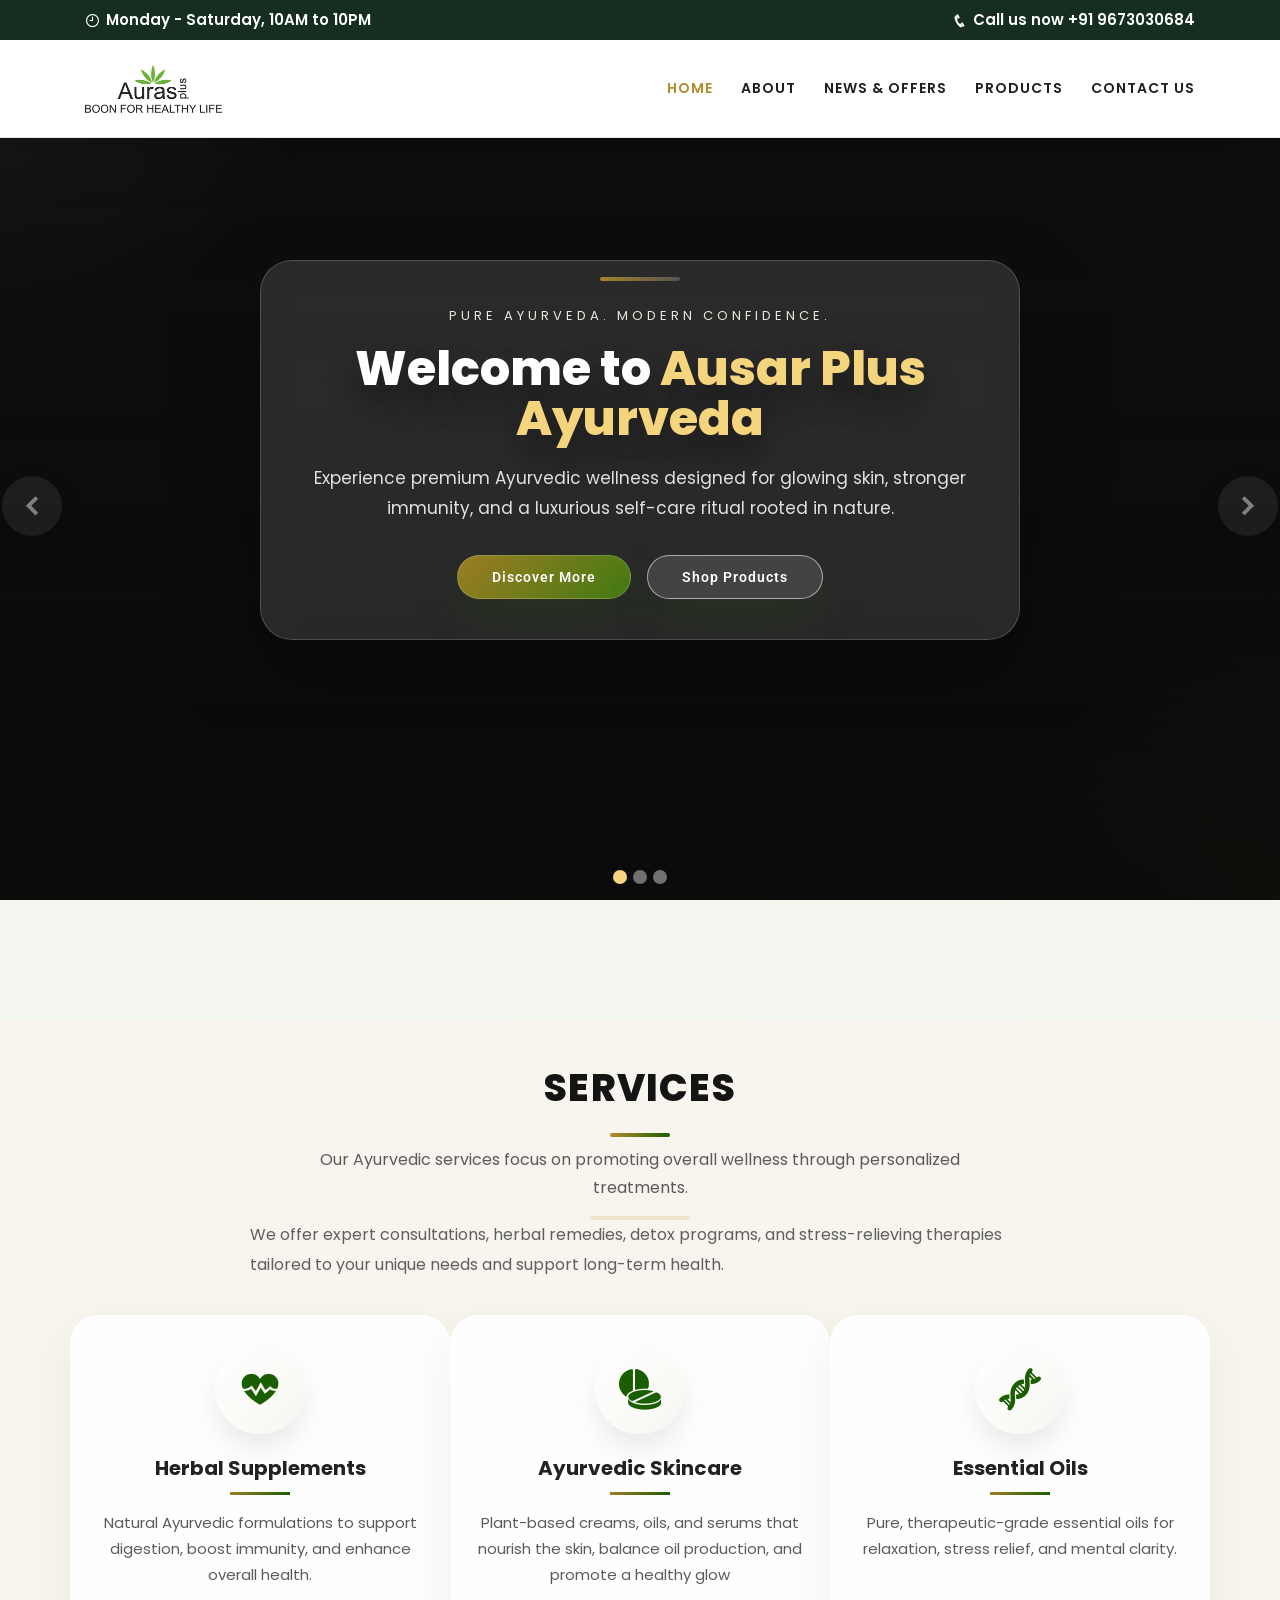
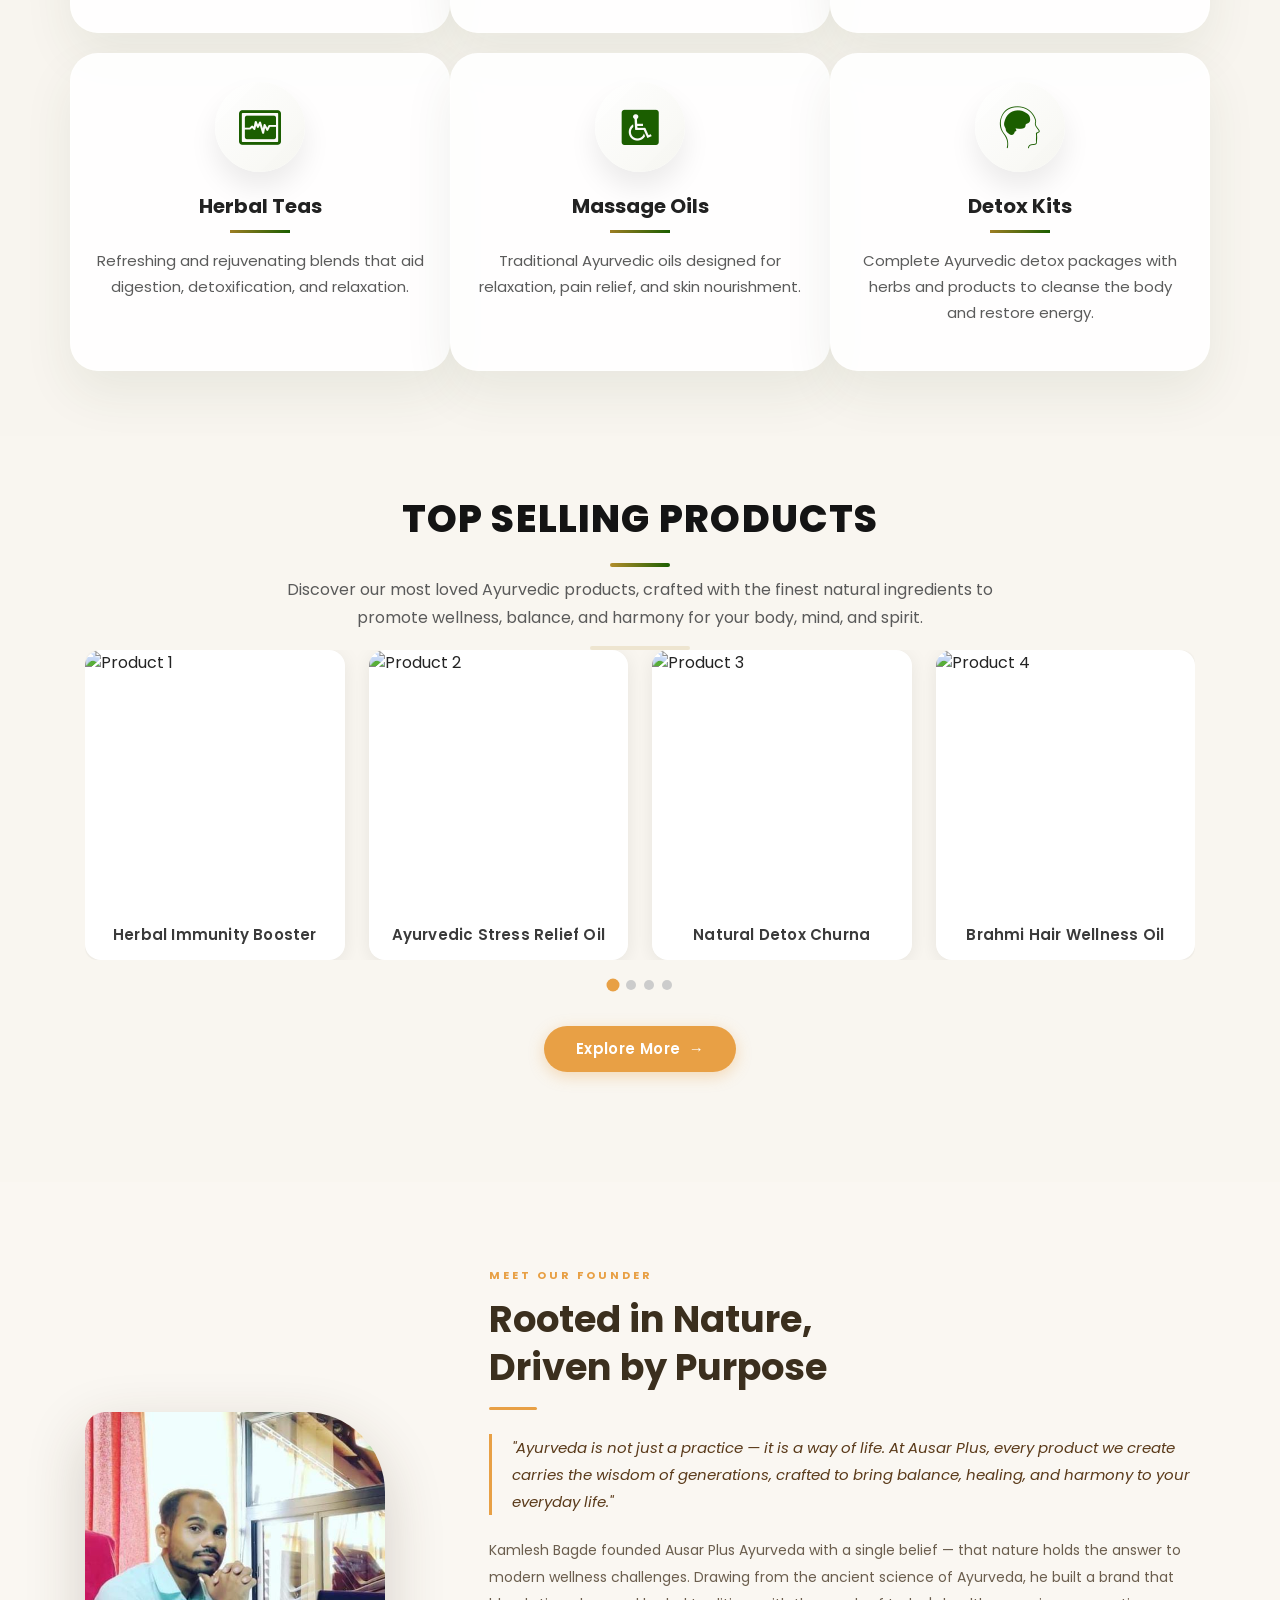
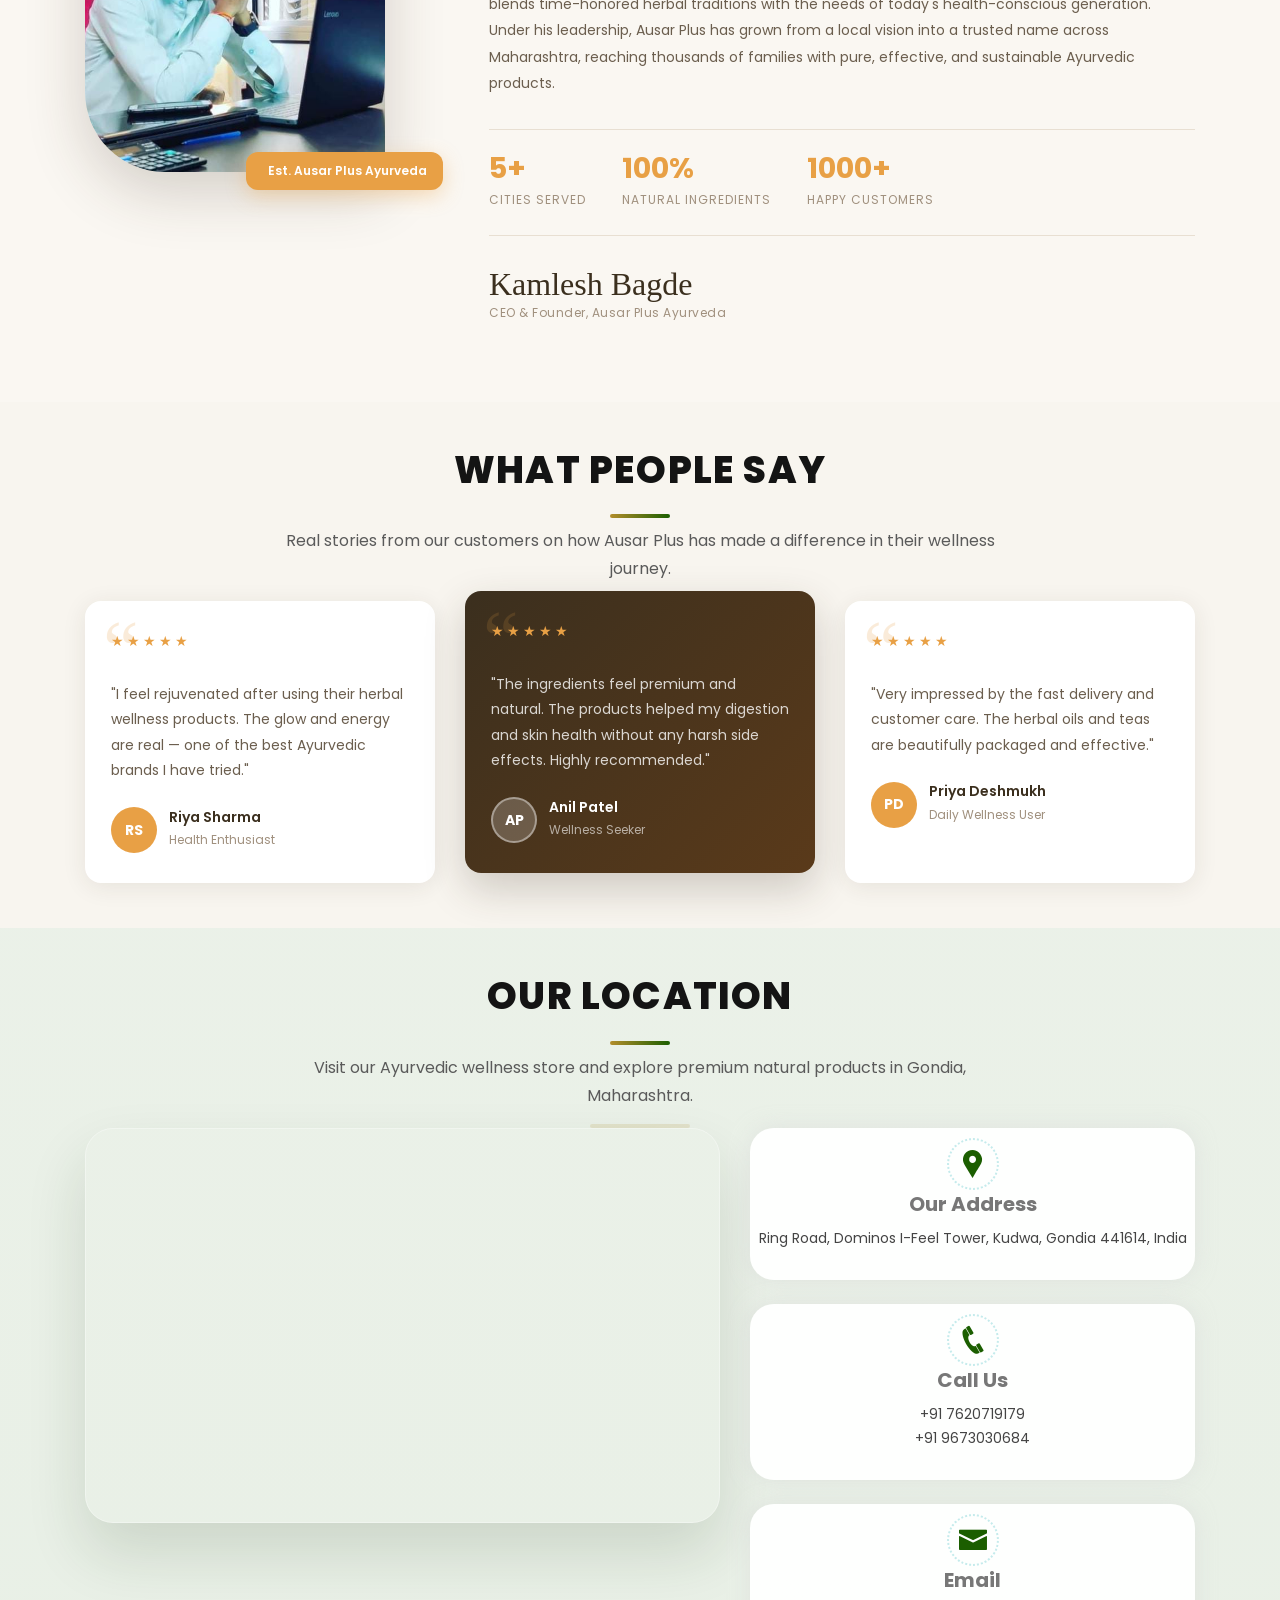
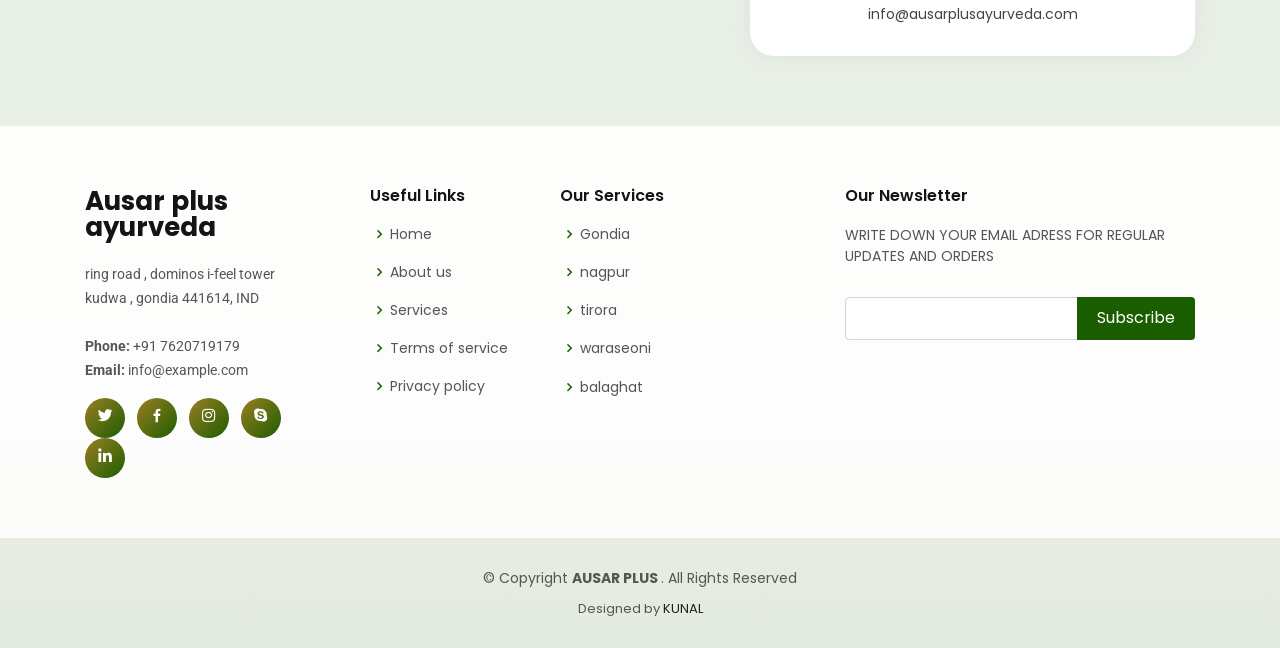
==== commit 50760ddd: "Remove preloader div from index.html Removed preloader div from the footer section." ====
--- a/index.html
+++ b/index.html
@@ -598,7 +598,6 @@
     </div>
   </footer><!-- End Footer -->
 
-  <div id="preloader"></div>
   <a href="#" class="back-to-top"><i class="icofont-simple-up"></i></a>
 
   <!-- Vendor JS Files -->
@@ -614,4 +613,4 @@
 
 </body>
 
-</html>+</html>
